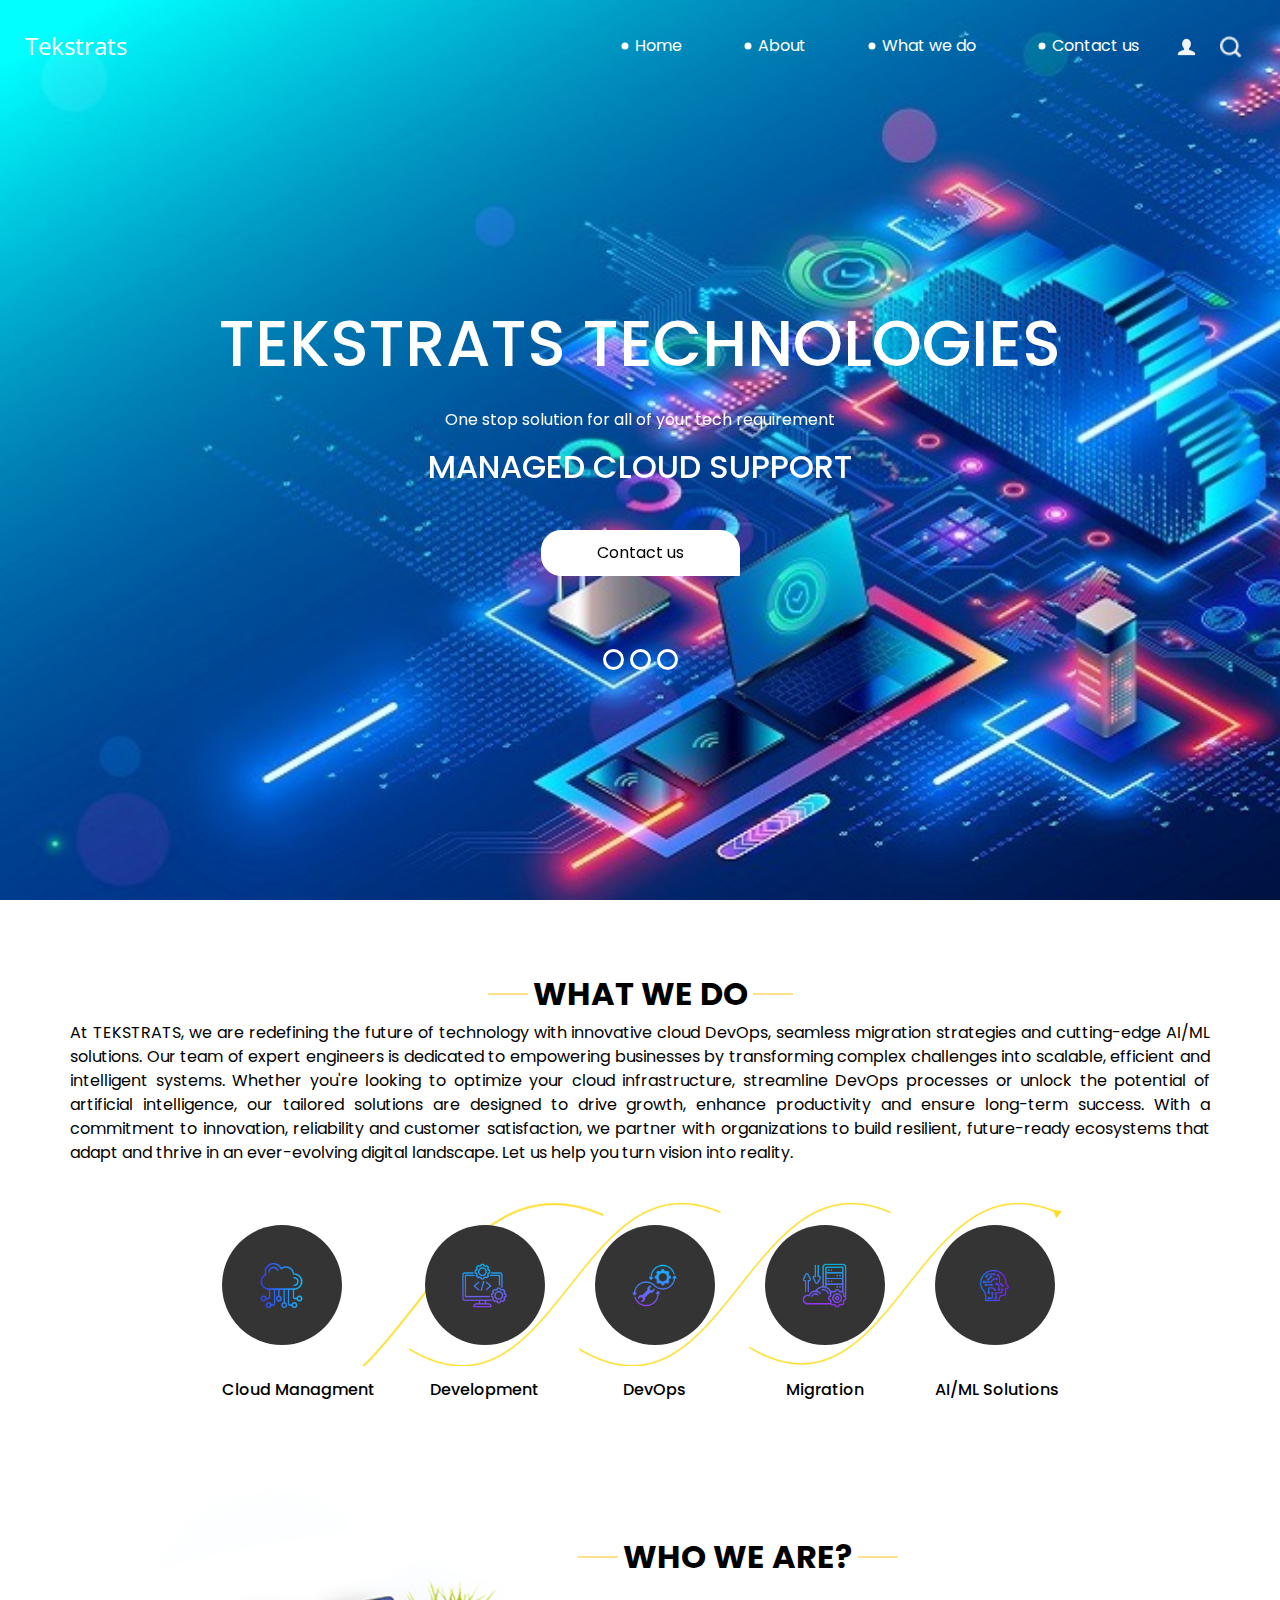
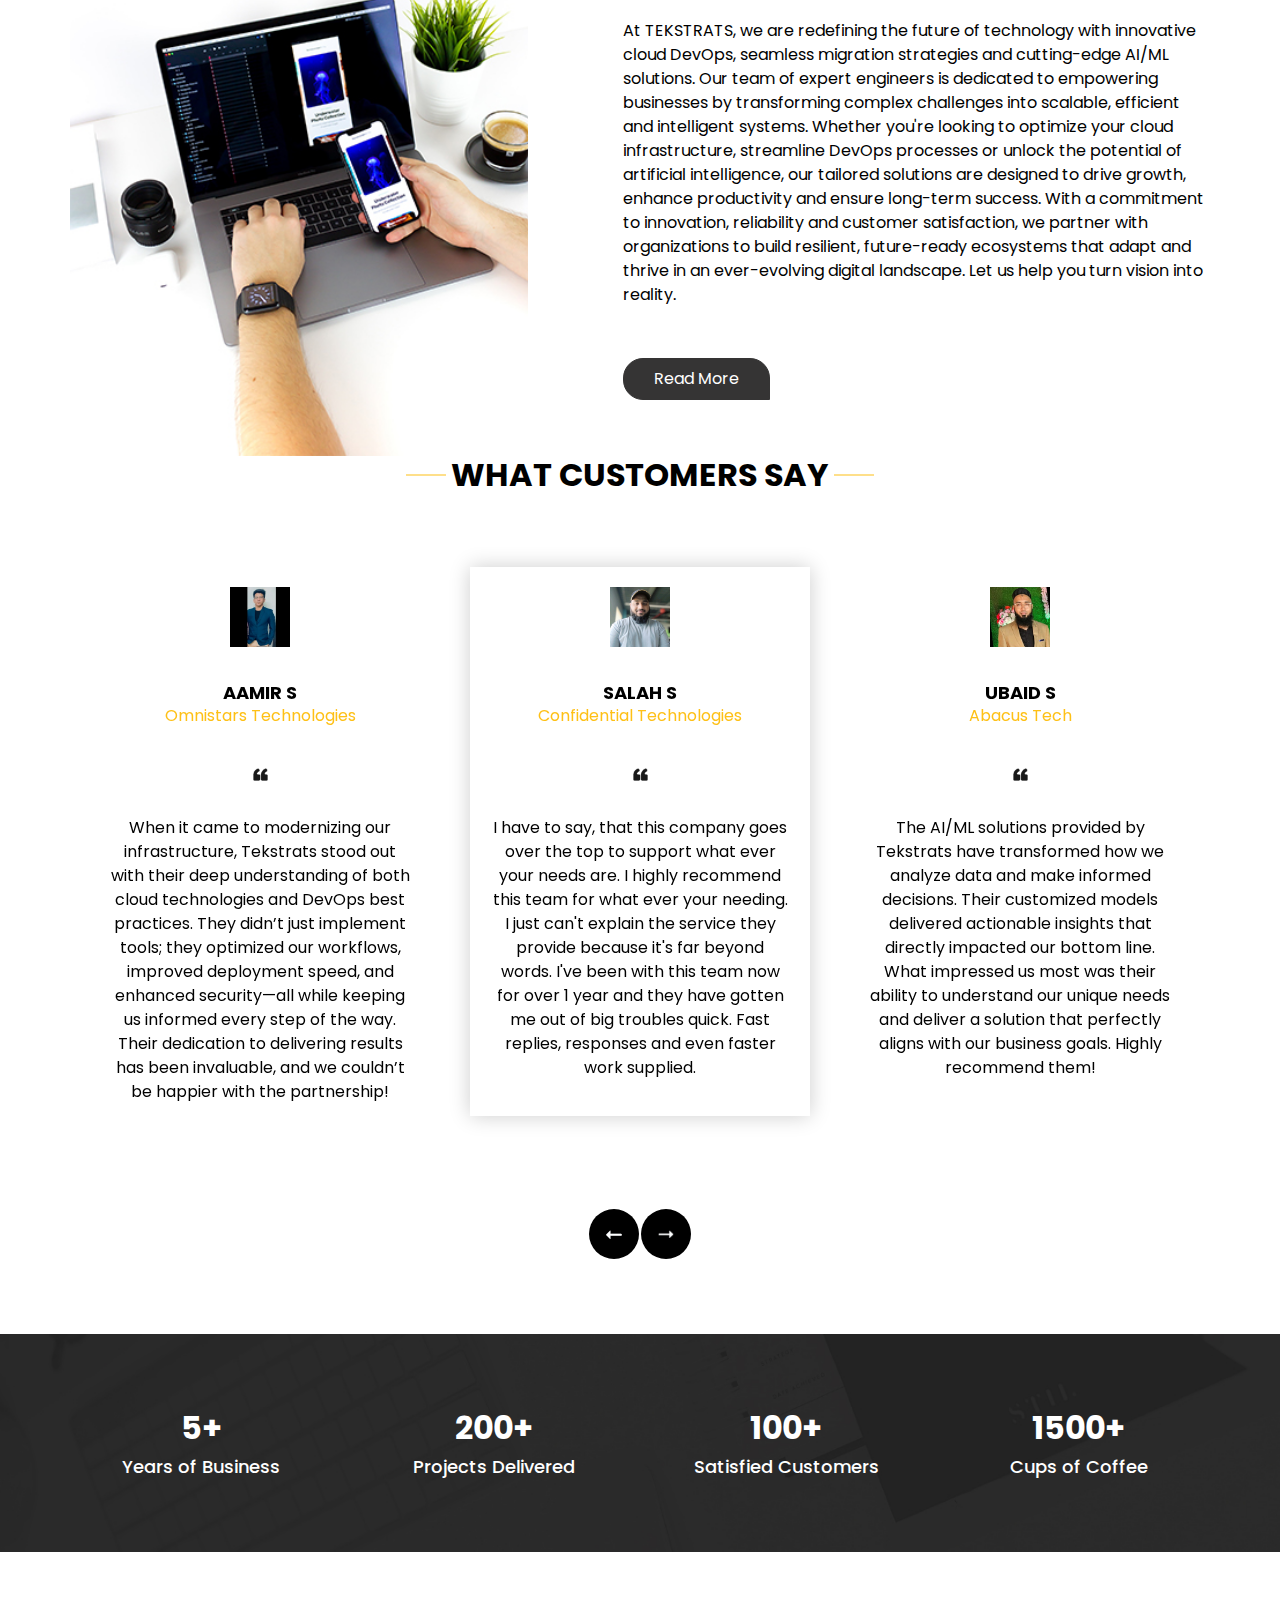
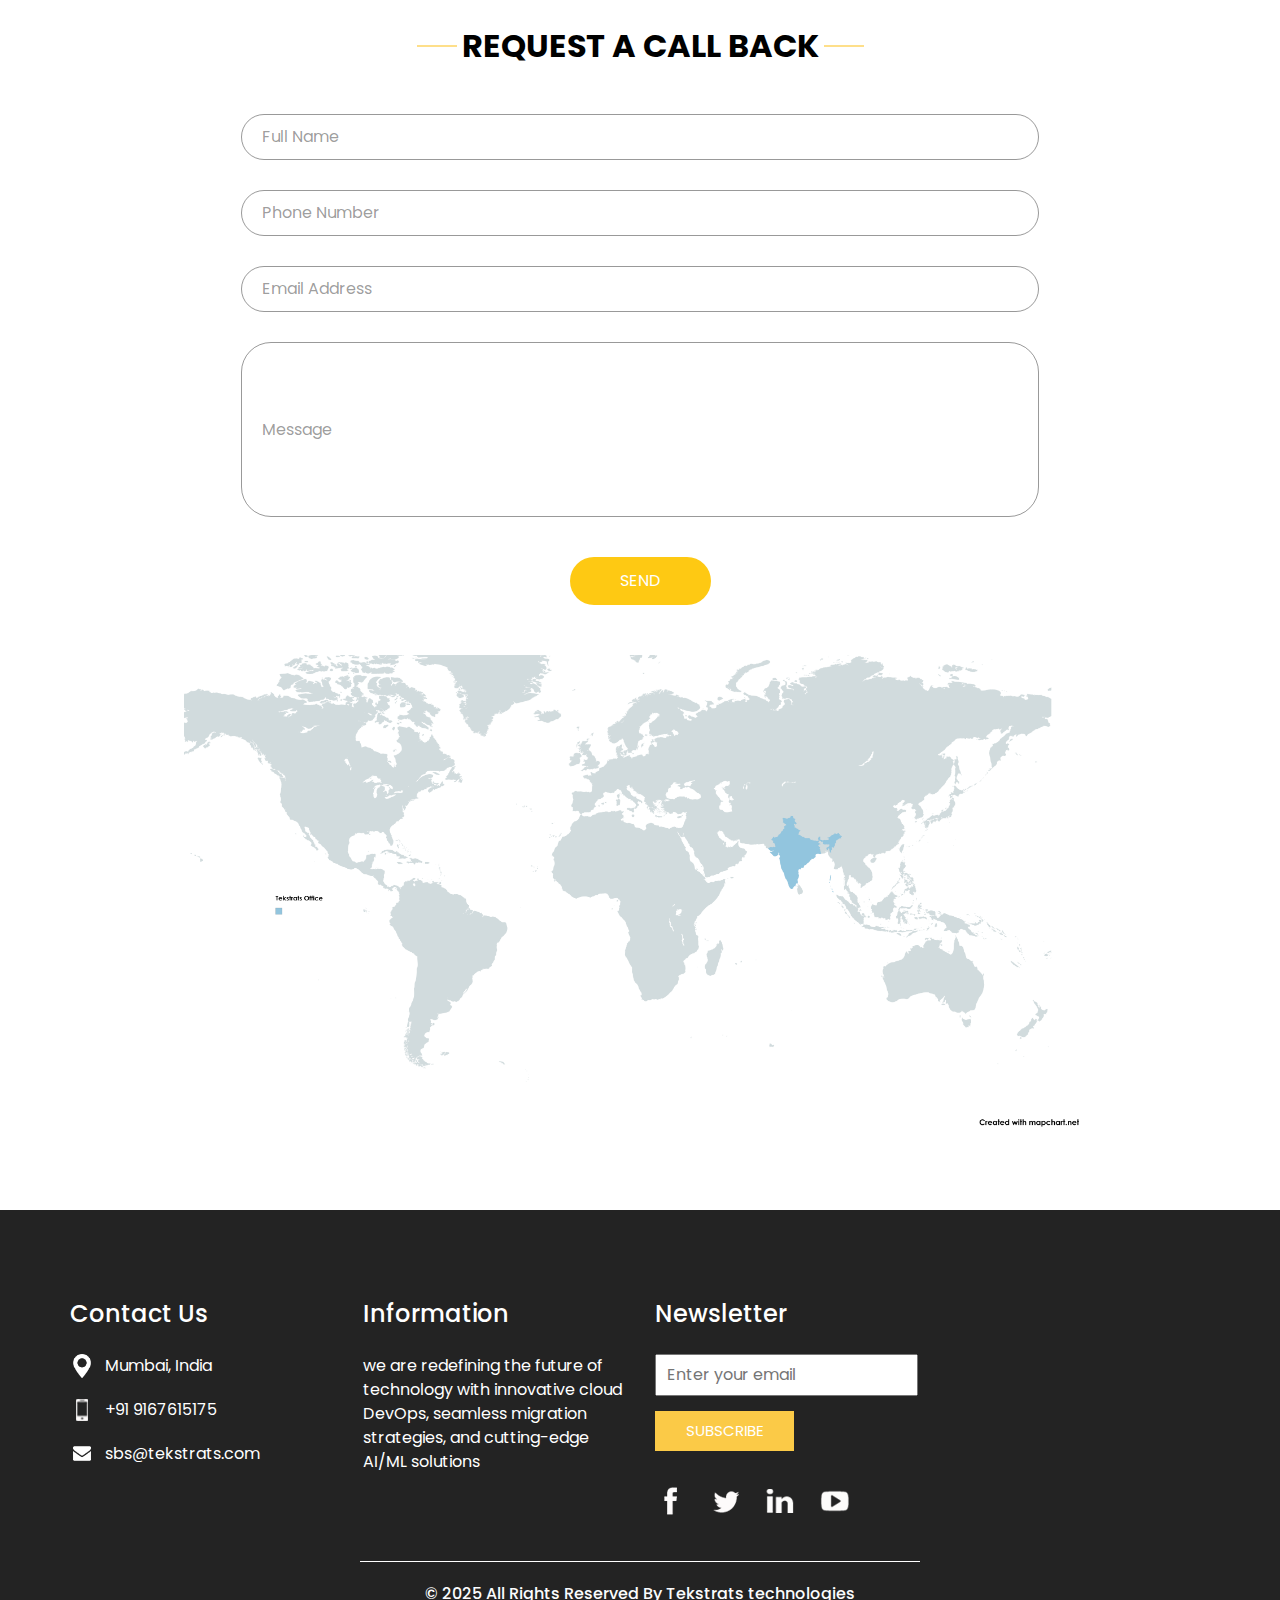
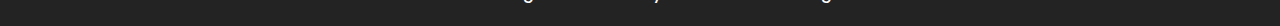
==== index.html @ d70c7985 "updating website13" ====
<!DOCTYPE html>
<html>

<head>
  <!-- Basic -->
  <meta charset="utf-8" />
  <meta http-equiv="X-UA-Compatible" content="IE=edge" />
  <!-- Mobile Metas -->
  <meta name="viewport" content="width=device-width, initial-scale=1, shrink-to-fit=no" />
  <!-- Site Metas -->
  <meta name="keywords" content="" />
  <meta name="description" content="" />
  <meta name="author" content="" />

  <title>TekStrats</title>

  <!-- slider stylesheet -->
  <!-- slider stylesheet -->
  <link rel="stylesheet" type="text/css" href="https://cdnjs.cloudflare.com/ajax/libs/OwlCarousel2/2.3.4/assets/owl.carousel.min.css" />

  <!-- bootstrap core css -->
  <link rel="stylesheet" type="text/css" href="css/bootstrap.css" />

  <!-- fonts style -->
  <link href="https://fonts.googleapis.com/css?family=Open+Sans:400,700|Poppins:400,700&display=swap" rel="stylesheet">
  <!-- Custom styles for this template -->
  <link href="css/style.css" rel="stylesheet" />
  <!-- responsive style -->
  <link href="css/responsive.css" rel="stylesheet" />
</head>

<body>
  <div class="hero_area">
    <!-- header section strats -->
    <header class="header_section">
      <div class="container-fluid">
        <nav class="navbar navbar-expand-lg custom_nav-container pt-3">
          <a class="navbar-brand" href="index.html">
            <span>
              Tekstrats
            </span>
          </a>
          <button class="navbar-toggler" type="button" data-toggle="collapse" data-target="#navbarSupportedContent" aria-controls="navbarSupportedContent" aria-expanded="false" aria-label="Toggle navigation">
            <span class="navbar-toggler-icon"></span>
          </button>

          <div class="collapse navbar-collapse" id="navbarSupportedContent">
            <div class="d-flex ml-auto flex-column flex-lg-row align-items-center">
              <ul class="navbar-nav  ">
                <li class="nav-item active">
                  <a class="nav-link" href="index.html">Home <span class="sr-only">(current)</span></a>
                </li>
                <li class="nav-item">
                  <a class="nav-link" href="about.html"> About </a>
                </li>
                <li class="nav-item">
                  <a class="nav-link" href="do.html"> What we do </a>
                </li>
                <!-- <li class="nav-item">
                  <a class="nav-link" href="portfolio.html"> Portfolio </a>
                </li> -->
                <li class="nav-item">
                  <a class="nav-link" href="contact.html">Contact us</a>
                </li>
              </ul>
              <div class="user_option">
                <a href="">
                  <img src="images/user.png" alt="">
                </a>
                <form class="form-inline my-2 my-lg-0 ml-0 ml-lg-4 mb-3 mb-lg-0">
                  <button class="btn  my-2 my-sm-0 nav_search-btn" type="submit"></button>
                </form>
              </div>
            </div>
          </div>
        </nav>
      </div>
    </header>
    <!-- end header section -->
    <!-- slider section -->
    <section class=" slider_section position-relative">
      <div class="container">
        <div id="carouselExampleIndicators" class="carousel slide" data-ride="carousel">
          <ol class="carousel-indicators">
            <li data-target="#carouselExampleIndicators" data-slide-to="0" class="active"></li>
            <li data-target="#carouselExampleIndicators" data-slide-to="1"></li>
            <li data-target="#carouselExampleIndicators" data-slide-to="2"></li>
          </ol>
          <div class="carousel-inner">
            <div class="carousel-item active">
              <div class="row">
                <div class="col">
                  <div class="detail-box">
                    <div>
                      <h1>
                        Tekstrats Technologies
                      </h1>
                      <p>
                        One stop solution for all of your tech requirement
                      </p>
                      <h2>
                        Managed Cloud Support
                      </h2>
                      <div class="">
                        <a href="">
                          Contact us
                        </a>
                      </div>
                    </div>
                  </div>
                </div>
              </div>
            </div>
            <div class="carousel-item">
              <div class="row">
                <div class="col">
                  <div class="detail-box">
                    <div>
                      <h1>
                        Tekstrats Technologies
                      </h1>
                      <p>
                        One stop solution for all of your tech requirement
                      </p>
                      <h2>
                        DevOps & Infra Solutions
                      </h2>
                      <div class="">
                        <a href="">
                          Contact us
                        </a>
                      </div>
                    </div>
                  </div>
                </div>
              </div>
            </div>
            <div class="carousel-item">
              <div class="row">
                <div class="col">
                  <div class="detail-box">
                    <div>
                      <h1>
                        Tekstrats Technologies
                      </h1>
                      <p>
                        One stop solution for all of your tech requirement
                      </p>
                      <h2>
                        Website & Server Support
                      </h2>
                      <div class="">
                        <a href="">
                          Contact us
                        </a>
                      </div>
                    </div>
                  </div>
                </div>
              </div>
            </div>
          </div>
        </div>

      </div>
    </section>
    <!-- end slider section -->
  </div>

  <!-- do section -->

  <section class="do_section layout_padding">
    <div class="container">
      <div class="heading_container">
        <h2>
          What we do
        </h2>
        <p class="formatted-paragraph">At TEKSTRATS, we are redefining the future of technology with innovative cloud DevOps, seamless migration strategies and cutting-edge AI/ML solutions. Our team of expert engineers is dedicated to empowering businesses by transforming complex challenges into scalable, efficient and intelligent systems. Whether you're looking to optimize your cloud infrastructure, streamline DevOps processes or unlock the potential of artificial intelligence, our tailored solutions are designed to drive growth, enhance productivity and ensure long-term success. With a commitment to innovation, reliability and customer satisfaction, we partner with organizations to build resilient, future-ready ecosystems that adapt and thrive in an ever-evolving digital landscape. Let us help you turn vision into reality.</p>
        <style>
          .formatted-paragraph {
            text-align: justify; /* Justify text (align left and right edges) */
            line-height: 1.5;    /* Adjust line height for readability */
            margin-bottom: 15px; /* Add spacing between paragraphs */
          }
        </style>
      </div>
      <div class="do_container">
        <div class="box arrow-start arrow_bg">
          <div class="img-box">
            <img src="images/d-1.png" alt="">
          </div>
          <div class="detail-box">
            <h6>
              Cloud Managment
            </h6>
          </div>
        </div>
        <div class="box arrow-middle arrow_bg">
          <div class="img-box">
            <img src="images/d-2.png" alt="">
          </div>
          <div class="detail-box">
            <h6>
              Development
            </h6>
          </div>
        </div>
        <div class="box arrow-middle arrow_bg">
          <div class="img-box">
            <img src="images/d-3.png" alt="">
          </div>
          <div class="detail-box">
            <h6>
              DevOps
            </h6>
          </div>
        </div>
        <div class="box arrow-end arrow_bg">
          <div class="img-box">
            <img src="images/d-4.png" alt="">
          </div>
          <div class="detail-box">
            <h6>
              Migration
            </h6>
          </div>
        </div>
        <div class="box ">
          <div class="img-box">
            <img src="images/d-5.png" alt="">
          </div>
          <div class="detail-box">
            <h6>
              AI/ML Solutions
            </h6>
          </div>
        </div>
      </div>
    </div>
  </section>

  <!-- end do section -->

  <!-- who section -->

  <section class="who_section ">
    <div class="container">
      <div class="row">
        <div class="col-md-5">
          <div class="img-box">
            <img src="images/who-img.jpg" alt="">
          </div>
        </div>
        <div class="col-md-7">
          <div class="detail-box">
            <div class="heading_container">
              <h2>
                WHO WE ARE?
              </h2>
            </div>
            <p>
              At TEKSTRATS, we are redefining the future of technology with innovative cloud DevOps, seamless migration strategies and cutting-edge AI/ML solutions. Our team of expert engineers is dedicated to empowering businesses by transforming complex challenges into scalable, efficient and intelligent systems. Whether you're looking to optimize your cloud infrastructure, streamline DevOps processes or unlock the potential of artificial intelligence, our tailored solutions are designed to drive growth, enhance productivity and ensure long-term success. With a commitment to innovation, reliability and customer satisfaction, we partner with organizations to build resilient, future-ready ecosystems that adapt and thrive in an ever-evolving digital landscape. Let us help you turn vision into reality.
            </p>
            <div>
              <a href="">
                Read More
              </a>
            </div>
          </div>
        </div>
      </div>
    </div>
  </section>

  <!-- end who section -->


  <!-- work section -->
  <!-- <section class="work_section layout_padding">
    <div class="container">
      <div class="heading_container">
        <h2>
          CREATIVE WORKS
        </h2>
        <p>
          consectetur adipiscing elit, sed do eiusmod tempor incididunt ut labore et dolore magna aliqua. Ut enim ad
          minim veniam, quis nostrud exercitation
        </p>
      </div>
      <div class="work_container layout_padding2">
        <div class="box b-1">
          <img src="images/w-1.png" alt="">
        </div>
        <div class="box b-2">
          <img src="images/w-2.png" alt="">

        </div>
        <div class="box b-3">
          <img src="images/w-3.png" alt="">

        </div>
        <div class="box b-4">
          <img src="images/w-4.png" alt="">

        </div>
      </div>
    </div>
  </section> -->

  <!-- end work section -->

  <!-- client section -->
  <section class="client_section">
    <div class="container">
      <div class="heading_container">
        <h2>
          WHAT CUSTOMERS SAY
        </h2>
      </div>
      <div class="carousel-wrap ">
        <div class="owl-carousel">
          <div class="item">
            <div class="box">
              <div class="img-box">
                <img src="images/c-1.png" alt="">
              </div>
              <div class="detail-box">
                <h5>
                  Salah S <br>
                  <span>
                    Confidential Technologies
                  </span>
                </h5>
                <img src="images/quote.png" alt="">
                <p>
                  I have to say, that this company goes over the top to support what ever your needs are. I highly recommend this team for what ever your needing. I just can't explain the service they provide because it's far beyond words. I've been with this team now for over 1 year and they have gotten me out of big troubles quick. Fast replies, responses and even faster work supplied.
                </p>
              </div>
            </div>
          </div>
          <div class="item">
            <div class="box">
              <div class="img-box">
                <img src="images/c-2.png" alt="">
              </div>
              <div class="detail-box">
                <h5>
                  Ubaid S <br>
                  <span>
                    Abacus Tech
                  </span>
                </h5>
                <img src="images/quote.png" alt="">
                <p>
                  The AI/ML solutions provided by Tekstrats have transformed how we analyze data and make informed decisions. Their customized models delivered actionable insights that directly impacted our bottom line. What impressed us most was their ability to understand our unique needs and deliver a solution that perfectly aligns with our business goals. Highly recommend them!
                </p>
              </div>
            </div>
          </div>
          <div class="item">
            <div class="box">
              <div class="img-box">
                <img src="images/c-3.png" alt="">
              </div>
              <div class="detail-box">
                <h5>
                  Mehboob P <br>
                  <span>
                    TechNova Solutions
                  </span>
                </h5>
                <img src="images/quote.png" alt="">
                <p>
                  Working with Tekstrats was a game-changer for our business. Their cloud migration strategy not only reduced our operational costs but also significantly improved our system's performance and scalability. The team’s expertise in DevOps ensured a smooth transition, and their proactive approach kept us ahead of potential challenges. We’re thrilled with the results and excited to continue this partnership!"
                </p>
              </div>
            </div>
          </div>
          <div class="item">
            <div class="box">
              <div class="img-box">
                <img src="images/c-4.png" alt="">
              </div>
              <div class="detail-box">
                <h5>
                  Aamir S <br>
                  <span>
                    Omnistars Technologies
                  </span>
                </h5>
                <img src="images/quote.png" alt="">
                <p>
                  When it came to modernizing our infrastructure, Tekstrats stood out with their deep understanding of both cloud technologies and DevOps best practices. They didn’t just implement tools; they optimized our workflows, improved deployment speed, and enhanced security—all while keeping us informed every step of the way. Their dedication to delivering results has been invaluable, and we couldn’t be happier with the partnership!
                </p>
              </div>
            </div>
          </div>
        </div>
      </div>
    </div>
  </section>

  <!-- end client section -->

  <!-- target section -->
  <section class="target_section layout_padding2">
    <div class="container">
      <div class="row">
        <div class="col-md-3 col-sm-6">
          <div class="detail-box">
            <h2>
              5+
            </h2>
            <h5>
              Years of Business
            </h5>
          </div>
        </div>
        <div class="col-md-3 col-sm-6">
          <div class="detail-box">
            <h2>
              200+
            </h2>
            <h5>
              Projects Delivered
            </h5>
          </div>
        </div>
        <div class="col-md-3 col-sm-6">
          <div class="detail-box">
            <h2>
              100+
            </h2>
            <h5>
              Satisfied Customers
            </h5>
          </div>
        </div>
        <div class="col-md-3 col-sm-6">
          <div class="detail-box">
            <h2>
              1500+
            </h2>
            <h5>
              Cups of Coffee
            </h5>
          </div>
        </div>
      </div>
    </div>
  </section>

  <!-- end target section -->


  <!-- contact section -->

  <section class="contact_section layout_padding">
    <div class="container">

      <div class="heading_container">
        <h2>
          Request A Call Back
        </h2>
      </div>
      <div class="">
        <div class="">
          <div class="row">
            <div class="col-md-9 mx-auto">
              <div class="contact-form">
                <form action="">
                  <div>
                    <input type="text" placeholder="Full Name ">
                  </div>
                  <div>
                    <input type="text" placeholder="Phone Number">
                  </div>
                  <div>
                    <input type="email" placeholder="Email Address">
                  </div>
                  <div>
                    <input type="text" placeholder="Message" class="input_message">
                  </div>
                  <div class="d-flex justify-content-center">
                    <button type="submit" class="btn_on-hover">
                      Send
                    </button>
                  </div>
                </form>
              </div>
            </div>
          </div>
        </div>
      </div>
      <div class="map_img-box">
        <img src="images/Tekstrats_Office.png" alt="">
      </div>
    </div>
  </section>


  <!-- end contact section -->


  <!-- info section -->
  <section class="info_section ">
    <div class="container">
      <div class="row">
        <div class="col-md-3">
          <div class="info_contact">
            <h5>
              Contact Us
            </h5>
            <div>
              <div class="img-box">
                <img src="images/location-white.png" width="18px" alt="">
              </div>
              <p>
                Mumbai, India
              </p>
            </div>
            <div>
              <div class="img-box">
                <img src="images/telephone-white.png" width="12px" alt="">
              </div>
              <p>
                +91 9167615175
              </p>
            </div>
            <div>
              <div class="img-box">
                <img src="images/envelope-white.png" width="18px" alt="">
              </div>
              <p>
                sbs@tekstrats.com
              </p>
            </div>
          </div>
        </div>

        <div class="col-md-3">
          <div class="info_info">
            <h5>
              Information
            </h5>
            <p>
              we are redefining the future of technology with innovative cloud DevOps, seamless migration strategies, and cutting-edge AI/ML solutions
            </p>
          </div>
        </div>

        <div class="col-md-3">
          <div class="info_form ">
            <h5>
              Newsletter
            </h5>
            <form action="">
              <input type="email" placeholder="Enter your email">
              <button>
                Subscribe
              </button>
            </form>
            <div class="social_box">
              <a href="">
                <img src="images/fb.png" alt="">
              </a>
              <a href="">
                <img src="images/twitter.png" alt="">
              </a>
              <a href="https://www.linkedin.com/company/tekstrats-technologies">
                <img src="images/linkedin.png" alt="">
              </a>
              <a href="">
                <img src="images/youtube.png" alt="">
              </a>
            </div>
          </div>
        </div>
      </div>
    </div>
  </section>

  <!-- end info_section -->


  <!-- footer section -->
  <section class="container-fluid footer_section">
    <p>
      &copy; 2025 All Rights Reserved By
      <a href="https://html.design/">Tekstrats technologies</a>
    </p>
  </section>
  <!-- footer section -->

  <script type="text/javascript" src="js/jquery-3.4.1.min.js"></script>
  <script type="text/javascript" src="js/bootstrap.js"></script>
  <script type="text/javascript" src="https://cdnjs.cloudflare.com/ajax/libs/OwlCarousel2/2.3.4/owl.carousel.min.js">
  </script>
  <!-- owl carousel script 
    -->
  <script type="text/javascript">
    $(".owl-carousel").owlCarousel({
      loop: true,
      margin: 0,
      navText: [],
      center: true,
      autoplay: true,
      autoplayHoverPause: true,
      responsive: {
        0: {
          items: 1
        },
        1000: {
          items: 3
        }
      }
    });
  </script>
  <!-- end owl carousel script -->

</body>

</html>
---- css/style.css ----
body {
  font-family: "Poppins", sans-serif;
  color: #000000;
  background-color: #ffffff;
}

.layout_padding {
  padding: 75px 0;
}

.layout_padding2 {
  padding: 45px 0;
}

.layout_padding2-top {
  padding-top: 45px;
}

.layout_padding2-bottom {
  padding-bottom: 45px;
}

.layout_padding-top {
  padding-top: 75px;
}

.layout_padding-bottom {
  padding-bottom: 75px;
}

.heading_container {
  display: -webkit-box;
  display: -ms-flexbox;
  display: flex;
  -webkit-box-orient: vertical;
  -webkit-box-direction: normal;
      -ms-flex-direction: column;
          flex-direction: column;
  -webkit-box-align: start;
      -ms-flex-align: start;
          align-items: flex-start;
}

.heading_container h2 {
  font-weight: bold;
  text-transform: uppercase;
  position: relative;
}

.heading_container h2::before, .heading_container h2::after {
  content: "";
  position: absolute;
  top: 50%;
  width: 40px;
  height: 1px;
  background-color: #fec016;
}

.heading_container h2::before {
  left: -5px;
  -webkit-transform: translate(-100%, -50%);
          transform: translate(-100%, -50%);
}

.heading_container h2::after {
  right: -5px;
  -webkit-transform: translate(100%, -50%);
          transform: translate(100%, -50%);
}

/*header section*/
.hero_area {
  height: 100vh;
  background-color: #b5caee;
  background-image: url(../images/hero-bg.jpg);
  background-size: cover;
}

.sub_page .hero_area {
  height: auto;
}

.sub_page .who_section.layout_padding {
  padding-top: 0;
}

.hero_area.sub_pages {
  height: auto;
}

.header_section .container-fluid {
  padding-right: 25px;
  padding-left: 25px;
}

.header_section .nav_container {
  margin: 0 auto;
}

.custom_nav-container.navbar-expand-lg .navbar-nav .nav-link {
  margin: 10px 30px;
  color: #ffffff;
  text-align: center;
  position: relative;
}

.custom_nav-container.navbar-expand-lg .navbar-nav .nav-link::before {
  content: "";
  position: absolute;
  top: 50%;
  left: -2px;
  -webkit-transform: translate(-50%, -50%);
          transform: translate(-50%, -50%);
  width: 7px;
  height: 7px;
  border-radius: 100%;
  background-color: #ffffff;
}

a,
a:hover,
a:focus {
  text-decoration: none;
}

a:hover,
a:focus {
  color: initial;
}

.btn,
.btn:focus {
  outline: none !important;
  -webkit-box-shadow: none;
          box-shadow: none;
}

.user_option {
  display: -webkit-box;
  display: -ms-flexbox;
  display: flex;
  -webkit-box-align: center;
      -ms-flex-align: center;
          align-items: center;
}

.custom_nav-container .nav_search-btn {
  background-image: url(../images/search-icon.png);
  background-size: 22px;
  background-repeat: no-repeat;
  background-position-y: 7px;
  width: 35px;
  height: 35px;
  padding: 0;
  border: none;
}

.navbar-brand {
  display: -webkit-box;
  display: -ms-flexbox;
  display: flex;
  -webkit-box-align: center;
      -ms-flex-align: center;
          align-items: center;
  font-family: 'Open Sans', sans-serif;
}

.navbar-brand span {
  font-size: 24px;
  color: #ffffff;
}

.custom_nav-container {
  z-index: 99999;
  padding: 15px 0;
}

.custom_nav-container .navbar-toggler {
  outline: none;
}

.custom_nav-container .navbar-toggler .navbar-toggler-icon {
  background-image: url(../images/menu.png);
  background-size: 55px;
}

/*end header section*/
.slider_section {
  height: 90%;
  display: -webkit-box;
  display: -ms-flexbox;
  display: flex;
  -webkit-box-align: center;
      -ms-flex-align: center;
          align-items: center;
  color: #ffffff;
}

.slider_section .detail-box {
  text-align: center;
  margin-bottom: 110px;
}

.slider_section .detail-box h1 {
  font-size: 4rem;
  text-transform: uppercase;
}

.slider_section .detail-box h2 {
  text-transform: uppercase;
}

.slider_section .detail-box p {
  margin-top: 25px;
}

.slider_section .detail-box a {
  display: inline-block;
  padding: 10px 55px;
  background-color: #ffffff;
  border: 1px solid #ffffff;
  color: #000000;
  border-radius: 20px 20px 0 20px;
  margin-top: 35px;
}

.slider_section .detail-box a:hover {
  background-color: transparent;
  color: #ffffff;
}

.slider_section #carouselExampleIndicators {
  bottom: 0;
}

.slider_section #carouselExampleIndicators li {
  width: 15px;
  height: 15px;
  background-color: transparent;
  border: 3px solid #ffffff;
  border-radius: 100%;
  opacity: 1;
}

.do_section .heading_container {
  -webkit-box-align: center;
      -ms-flex-align: center;
          align-items: center;
  text-align: center;
}

.do_section .do_container {
  display: -webkit-box;
  display: -ms-flexbox;
  display: flex;
  -ms-flex-wrap: wrap;
      flex-wrap: wrap;
  -webkit-box-pack: center;
      -ms-flex-pack: center;
          justify-content: center;
  padding-top: 10px;
}

.do_section .do_container .box {
  text-align: center;
  position: relative;
  z-index: 5;
  margin: 35px 25px 0 25px;
}

.do_section .do_container .box .img-box {
  width: 120px;
  height: 120px;
  display: -webkit-box;
  display: -ms-flexbox;
  display: flex;
  -webkit-box-pack: center;
      -ms-flex-pack: center;
          justify-content: center;
  -webkit-box-align: center;
      -ms-flex-align: center;
          align-items: center;
  background-color: #353434;
  border-radius: 100%;
}

.do_section .do_container .box .img-box img {
  width: 45px;
}

.do_section .do_container .box .detail-box {
  margin-top: 35px;
}

.do_section .do_container .box:hover .img-box {
  background-color: #fec016;
}

.do_section .do_container .arrow_bg::before {
  content: "";
  position: absolute;
  top: -23px;
  left: -17px;
  width: 262%;
  height: 90%;
  z-index: 3;
  background-size: cover;
}

.do_section .do_container .arrow-start::before {
  background-image: url(../images/arrow-start.png);
}

.do_section .do_container .arrow-middle::before {
  background-image: url(../images/arrow-middle.png);
}

.do_section .do_container .arrow-end::before {
  background-image: url(../images/arrow-end.png);
}

.who_section .row {
  -webkit-box-align: center;
      -ms-flex-align: center;
          align-items: center;
}

.who_section .img-box img {
  width: 100%;
}

.who_section .detail-box {
  margin-left: 65px;
}

.who_section .detail-box p {
  margin-top: 35px;
}

.who_section .detail-box a {
  display: inline-block;
  padding: 8px 30px;
  background-color: #353434;
  border: 1px solid #353434;
  color: #ffffff;
  border-radius: 20px 20px 0 20px;
  margin-top: 35px;
}

.who_section .detail-box a:hover {
  background-color: transparent;
  color: #353434;
}

.work_section .work_container {
  display: -webkit-box;
  display: -ms-flexbox;
  display: flex;
  -ms-flex-wrap: wrap;
      flex-wrap: wrap;
  margin: 0 -1%;
}

.work_section .work_container .box {
  min-width: 300px;
  display: -webkit-box;
  display: -ms-flexbox;
  display: flex;
  -webkit-box-align: stretch;
      -ms-flex-align: stretch;
          align-items: stretch;
}

.work_section .work_container .box img {
  width: 100%;
}

.work_section .work_container .box.b-2, .work_section .work_container .box.b-3 {
  width: 43.5%;
}

.work_section .work_container .box.b-1, .work_section .work_container .box.b-4 {
  width: 56.5%;
}

.client_section {
  padding-bottom: 150px;
}

.client_section .heading_container {
  -webkit-box-align: center;
      -ms-flex-align: center;
          align-items: center;
  margin-bottom: 45px;
}

.client_section .box {
  padding: 20px;
  display: -webkit-box;
  display: -ms-flexbox;
  display: flex;
  -webkit-box-orient: vertical;
  -webkit-box-direction: normal;
      -ms-flex-direction: column;
          flex-direction: column;
  -webkit-box-align: center;
      -ms-flex-align: center;
          align-items: center;
  text-align: center;
  margin: 20px;
}

.client_section .box .img-box {
  width: 60px;
}

.client_section .box .img-box img {
  width: 100%;
}

.client_section .box .detail-box {
  margin-top: 35px;
  display: -webkit-box;
  display: -ms-flexbox;
  display: flex;
  -webkit-box-orient: vertical;
  -webkit-box-direction: normal;
      -ms-flex-direction: column;
          flex-direction: column;
  -webkit-box-align: center;
      -ms-flex-align: center;
          align-items: center;
}

.client_section .box .detail-box h5 {
  text-transform: uppercase;
  font-weight: bold;
  font-size: 18px;
}

.client_section .box .detail-box h5 span {
  text-transform: none;
  font-size: 16px;
  font-weight: normal;
  color: #fec016;
}

.client_section .box .detail-box img {
  width: 15px;
  margin: 35px 0;
}

.client_section .carousel-wrap {
  margin: 0 auto;
  padding: 0;
  position: relative;
}

.client_section .owl-nav > div {
  margin-top: -26px;
  position: absolute;
  top: 50%;
  color: #cdcbcd;
}

.client_section .owl-carousel .owl-nav .owl-prev,
.client_section .owl-carousel .owl-nav .owl-next {
  width: 50px;
  height: 50px;
  background-color: #000000;
  background-size: 16px;
  background-position: center;
  border-radius: 100%;
  background-repeat: no-repeat;
  position: absolute;
  bottom: -75px;
  outline: none;
}

.client_section .owl-carousel .owl-nav .owl-prev:hover,
.client_section .owl-carousel .owl-nav .owl-next:hover {
  background-color: rgba(0, 0, 0, 0.8);
}

.client_section .owl-carousel .owl-nav .owl-prev {
  background-image: url(../images/prev.png);
  left: 50%;
  -webkit-transform: translateX(-102%);
          transform: translateX(-102%);
}

.client_section .owl-carousel .owl-nav .owl-next {
  right: 50%;
  background-image: url(../images/next.png);
  -webkit-transform: translateX(102%);
          transform: translateX(102%);
}

.client_section .owl-carousel .owl-dots.disabled,
.client_section .owl-carousel .owl-nav.disabled {
  display: block;
}

.client_section .owl-item.active.center .box {
  -webkit-box-shadow: 0 0 20px 0 rgba(0, 0, 0, 0.2);
          box-shadow: 0 0 20px 0 rgba(0, 0, 0, 0.2);
}

.target_section {
  background-image: url(../images/target-bg.jpg);
  background-size: cover;
  color: #ffffff;
  text-align: center;
}

.target_section .detail-box {
  margin: 30px 0;
}

.target_section h2 {
  font-weight: bold;
}

.target_section h5 {
  font-size: 18px;
  font-weight: 500;
}

/* contact section */
.contact_section .heading_container {
  -webkit-box-align: center;
      -ms-flex-align: center;
          align-items: center;
}

.contact_section .contact-form {
  padding: 25px;
  border-radius: 20px;
}

.contact_section .contact-form input {
  border: none;
  outline: none;
  background-color: transparent;
  width: 100%;
  margin: 15px 0;
  padding: 10px 20px;
  border: 1px solid rgba(0, 0, 0, 0.4);
  border-radius: 30px;
}

.contact_section .contact-form input.input_message {
  height: 175px;
}

.contact_section .contact-form input::-webkit-input-placeholder {
  color: rgba(0, 0, 0, 0.4);
}

.contact_section .contact-form input:-ms-input-placeholder {
  color: rgba(0, 0, 0, 0.4);
}

.contact_section .contact-form input::-ms-input-placeholder {
  color: rgba(0, 0, 0, 0.4);
}

.contact_section .contact-form input::placeholder {
  color: rgba(0, 0, 0, 0.4);
}

.contact_section .contact-form button {
  border: none;
  outline: none;
  padding: 12px 50px;
  text-transform: uppercase;
  margin-top: 25px;
  background-color: #fec913;
  color: #fff;
  border-radius: 30px;
}

.contact_section .map_img-box {
  width: 80%;
  margin: 25px auto 0 auto;
}

.contact_section .map_img-box img {
  width: 100%;
}

/* end contact section */
.info_section {
  background-color: #232323;
  color: #ffffff;
  padding: 90px 0 45px 0;
}

.info_section h5 {
  margin-bottom: 25px;
  font-size: 24px;
}

.info_section .info_insta .insta_container > div {
  display: -webkit-box;
  display: -ms-flexbox;
  display: flex;
}

.info_section .info_insta .insta_container img {
  width: 100%;
}

.info_section .info_insta .insta_container .insta-box {
  margin: 5px;
  display: -webkit-box;
  display: -ms-flexbox;
  display: flex;
  -webkit-box-align: stretch;
      -ms-flex-align: stretch;
          align-items: stretch;
  background-color: #ffffff;
  padding: 10px 20px;
}

.info_section .info_contact .img-box {
  width: 35px;
  display: -webkit-box;
  display: -ms-flexbox;
  display: flex;
  -webkit-box-pack: center;
      -ms-flex-pack: center;
          justify-content: center;
}

.info_section .info_contact p {
  margin: 0;
}

.info_section .info_contact > div {
  display: -webkit-box;
  display: -ms-flexbox;
  display: flex;
  -webkit-box-align: center;
      -ms-flex-align: center;
          align-items: center;
  margin: 20px 0;
}

.info_section .info_contact > div img {
  height: auto;
  margin-right: 12px;
}

.info_section .info_form form input {
  outline: none;
  width: 100%;
  padding: 7px 10px;
}

.info_section .info_form form button {
  display: inline-block;
  padding: 8px 30px;
  background-color: #fbca47;
  border: 1px solid #fbca47;
  color: #ffffff;
  margin-top: 15px;
  text-transform: uppercase;
  font-size: 15px;
}

.info_section .info_form form button:hover {
  background-color: transparent;
  color: #fbca47;
}

.info_section .info_form .social_box {
  margin-top: 35px;
  width: 100%;
  display: -webkit-box;
  display: -ms-flexbox;
  display: flex;
}

.info_section .info_form .social_box a {
  margin-right: 25px;
}

/* footer section*/
.footer_section {
  background-color: #232323;
  font-weight: 500;
  display: -webkit-box;
  display: -ms-flexbox;
  display: flex;
  -webkit-box-pack: center;
      -ms-flex-pack: center;
          justify-content: center;
}

.footer_section p {
  padding: 20px 65px;
  color: #fbfcfd;
  margin: 0 auto;
  text-align: center;
  border-top: 1px solid #ffffff;
}

.footer_section a {
  color: #fbfcfd;
}

/* end footer section*/
/*# sourceMappingURL=style.css.map */
---- css/responsive.css ----
@media (max-width: 1120px) {
    .hero_area {
        height: auto;
    }

    .slider_section {
        padding: 50px 0;
    }

}

@media (max-width: 992px) {
    .user_option {
        flex-direction: column;
    }

    .custom_nav-container .nav_search-btn {
        background-position: center;
        margin-top: 10px;
    }

    .user_option a {
        margin-bottom: 10px;
    }

    .custom_nav-container.navbar-expand-lg .navbar-nav .nav-link {
        padding: 0 5px;
    }
}

@media (max-width: 768px) {

    .info_section .col-md-3 {
        text-align: center;
    }

    .info_section .col-md-3:not(:nth-last-child(1)) {
        margin-bottom: 35px;
    }

    .who_section .detail-box {
        margin-left: 15px;
        margin-top: 35px;
    }

    .work_section .work_container .box.b-1,
    .work_section .work_container .box.b-2,
    .work_section .work_container .box.b-3,
    .work_section .work_container .box.b-4 {
        width: 100%;
    }

    .info_section .col-md-3>div {
        display: flex;
        flex-direction: column;
        align-items: center;
    }

    .info_section .info_form .social_box {
        justify-content: center;
    }

    .info_section .info_form .social_box a {
        margin: 0 10px;
    }

    .footer_section p {
        padding: 20px 30px;
    }
}

@media (max-width: 576px) {
    .slider_section .detail-box h1 {
        font-size: 3.5rem;
    }

    .do_section .do_container .arrow_bg::before {
        display: none;
    }
}

@media (max-width: 480px) {}

@media (max-width: 420px) {
    .slider_section .detail-box h2 {
        font-size: 1.5rem;
    }

    .slider_section .detail-box h1 {
        font-size: 3rem;
    }
}

@media (max-width: 360px) {}

@media (min-width: 1200px) {
    .container {
        max-width: 1170px;
    }
}
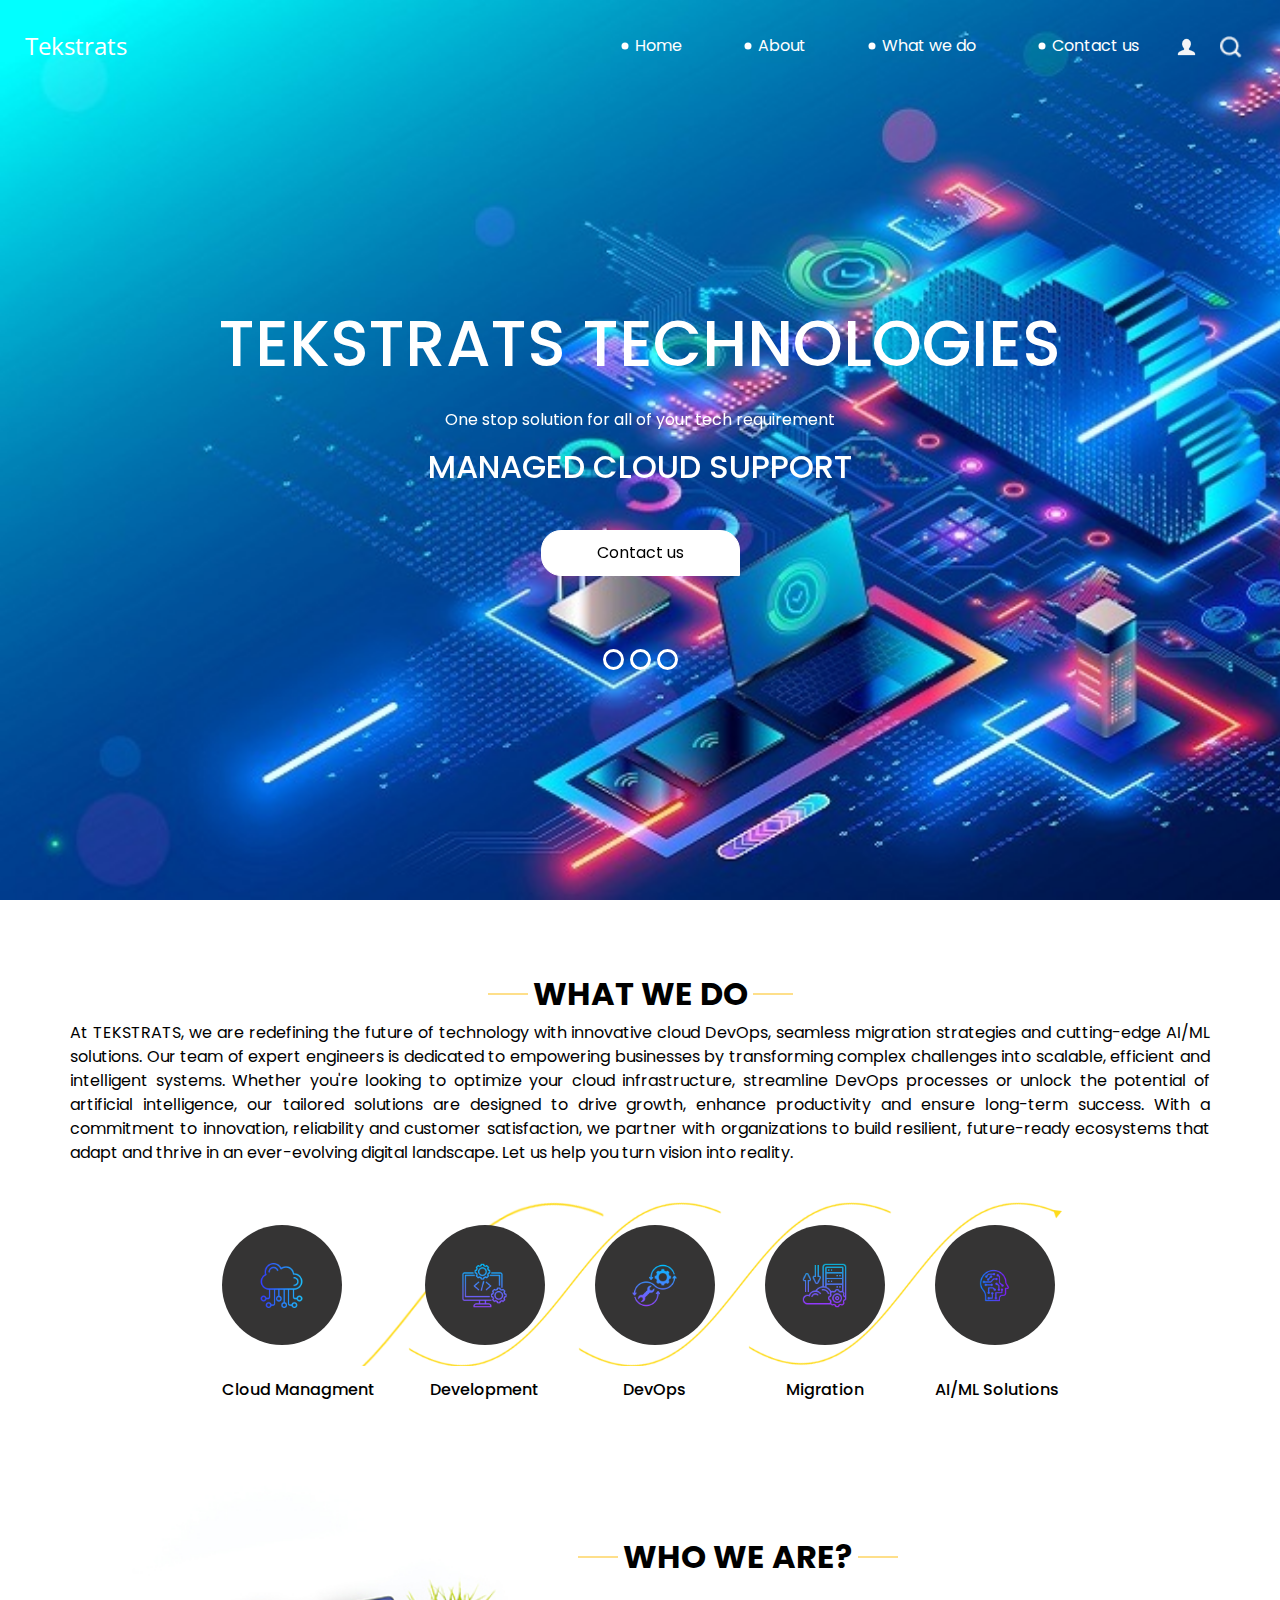
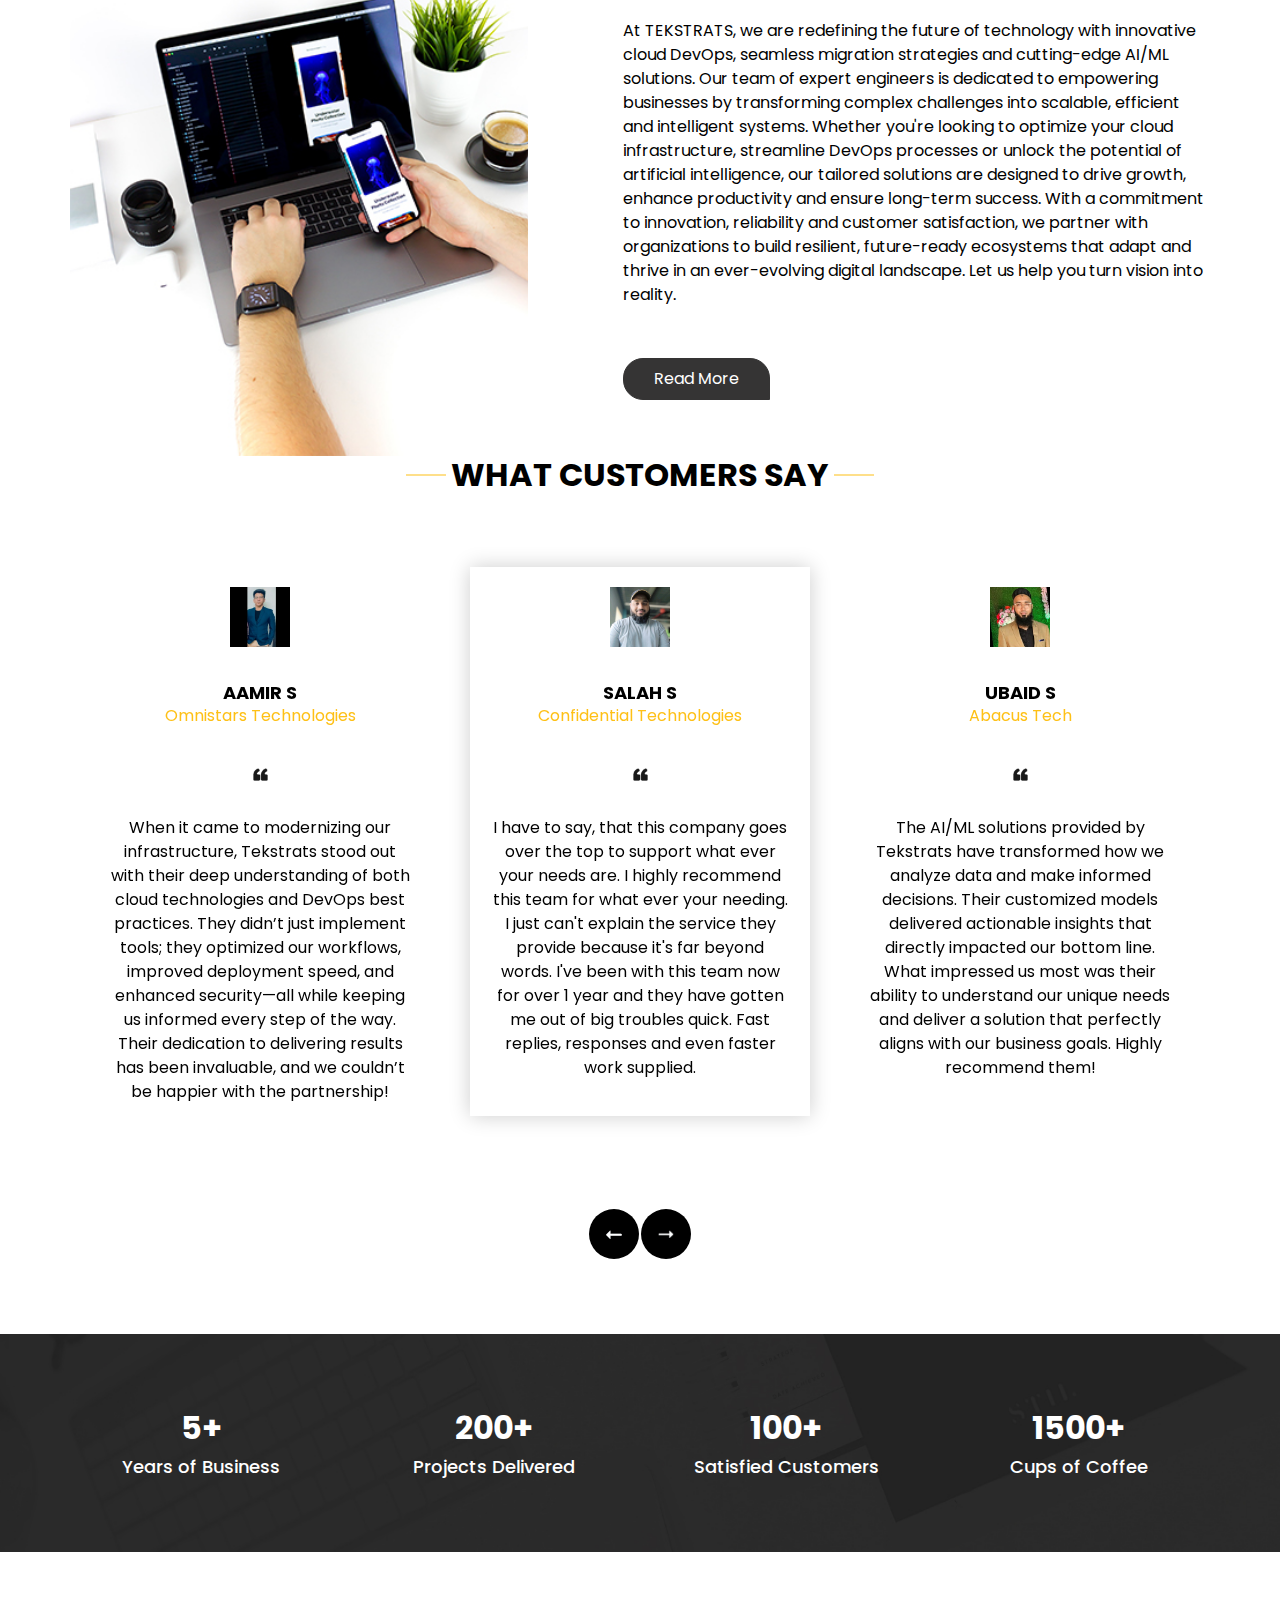
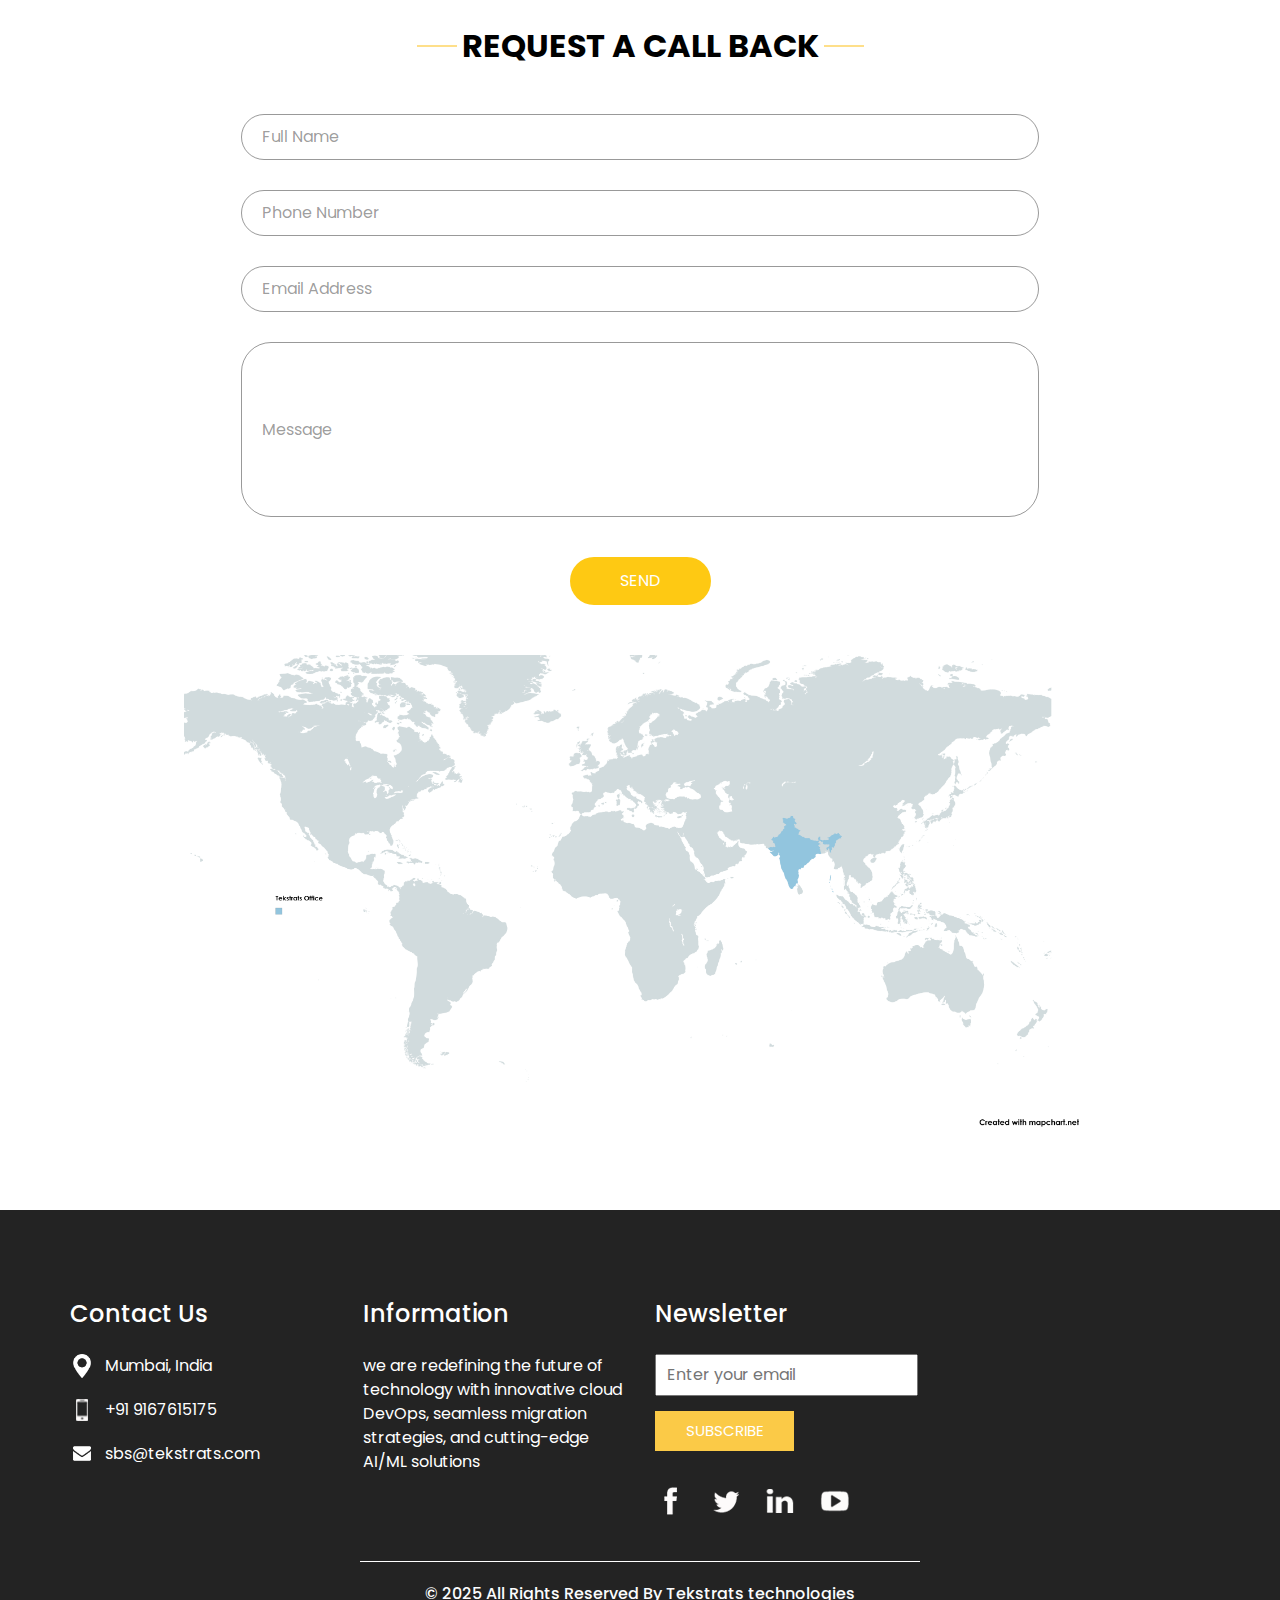
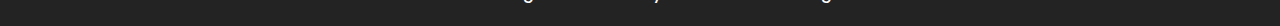
==== commit 8ef85d53: "updating website14" ====
--- a/index.html
+++ b/index.html
@@ -126,7 +126,7 @@
                         DevOps & Infra Solutions
                       </h2>
                       <div class="">
-                        <a href="">
+                        <a href="contact.html">
                           Contact us
                         </a>
                       </div>
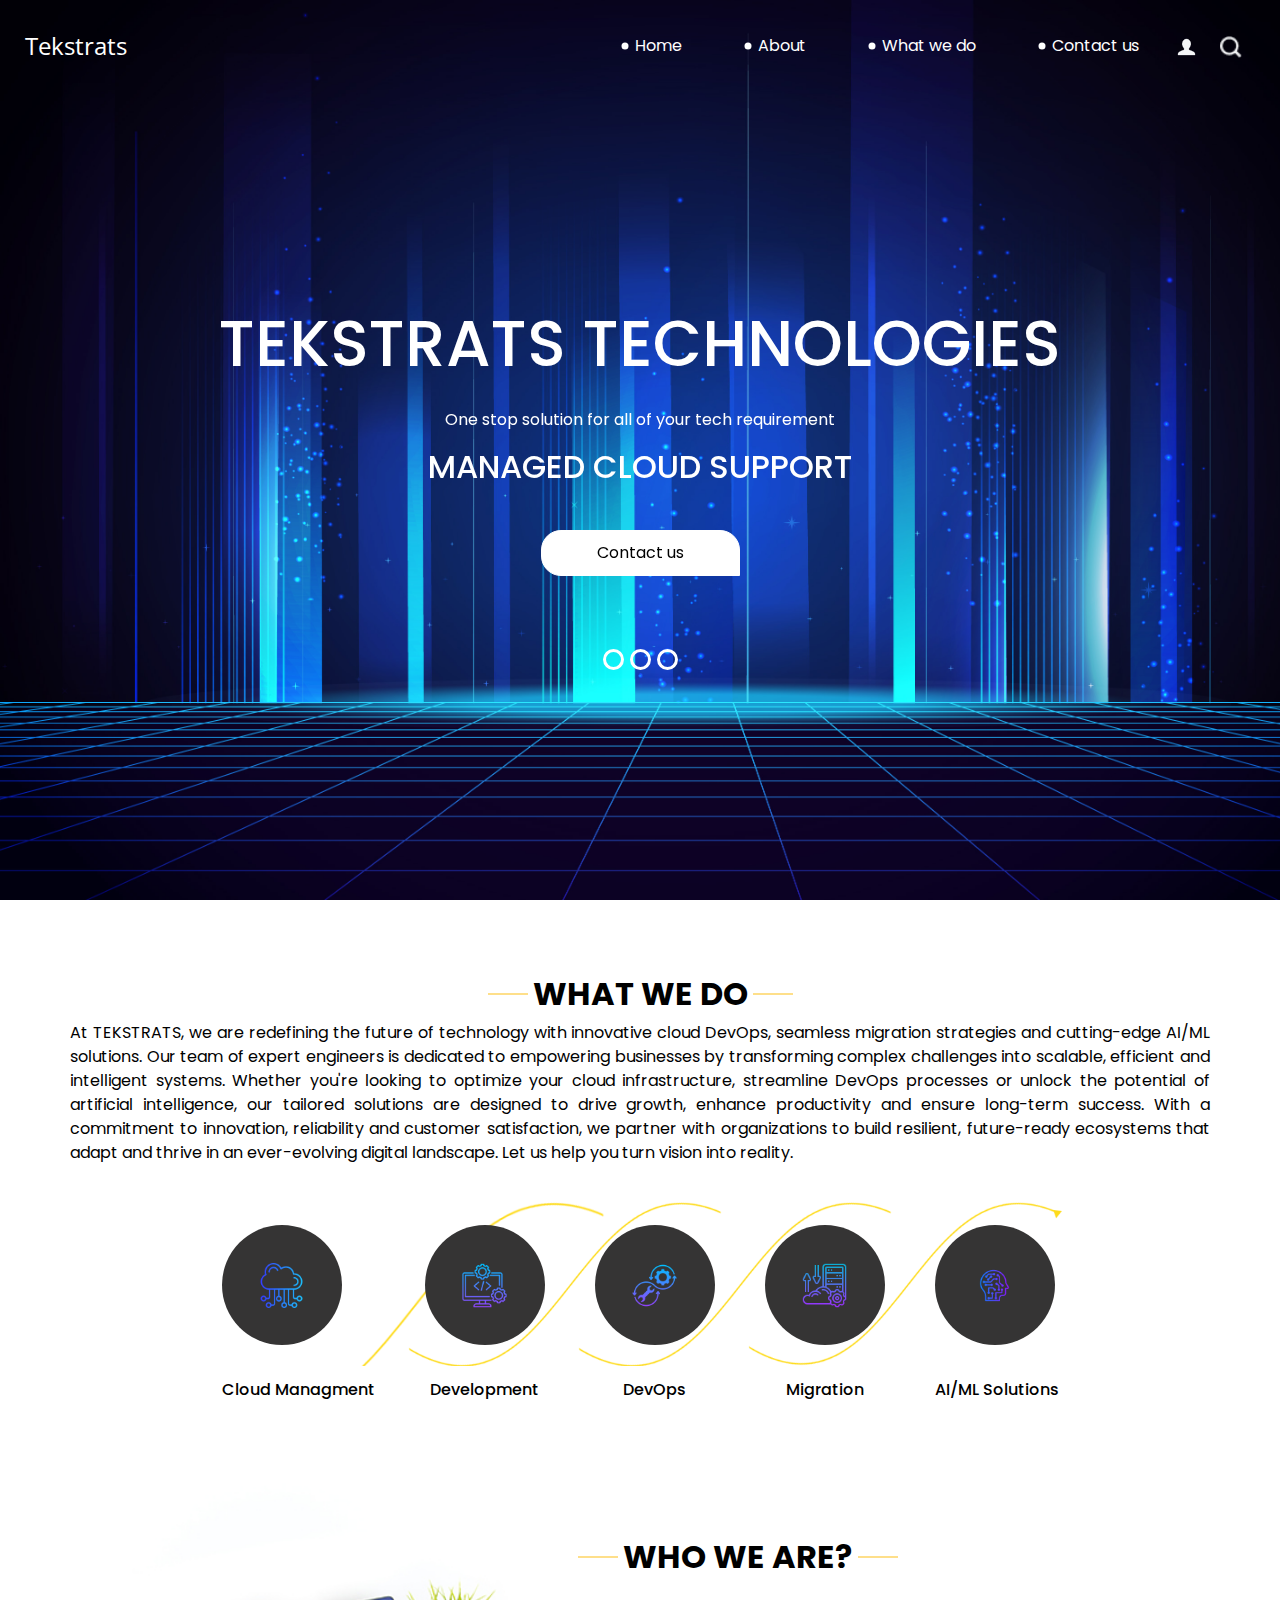
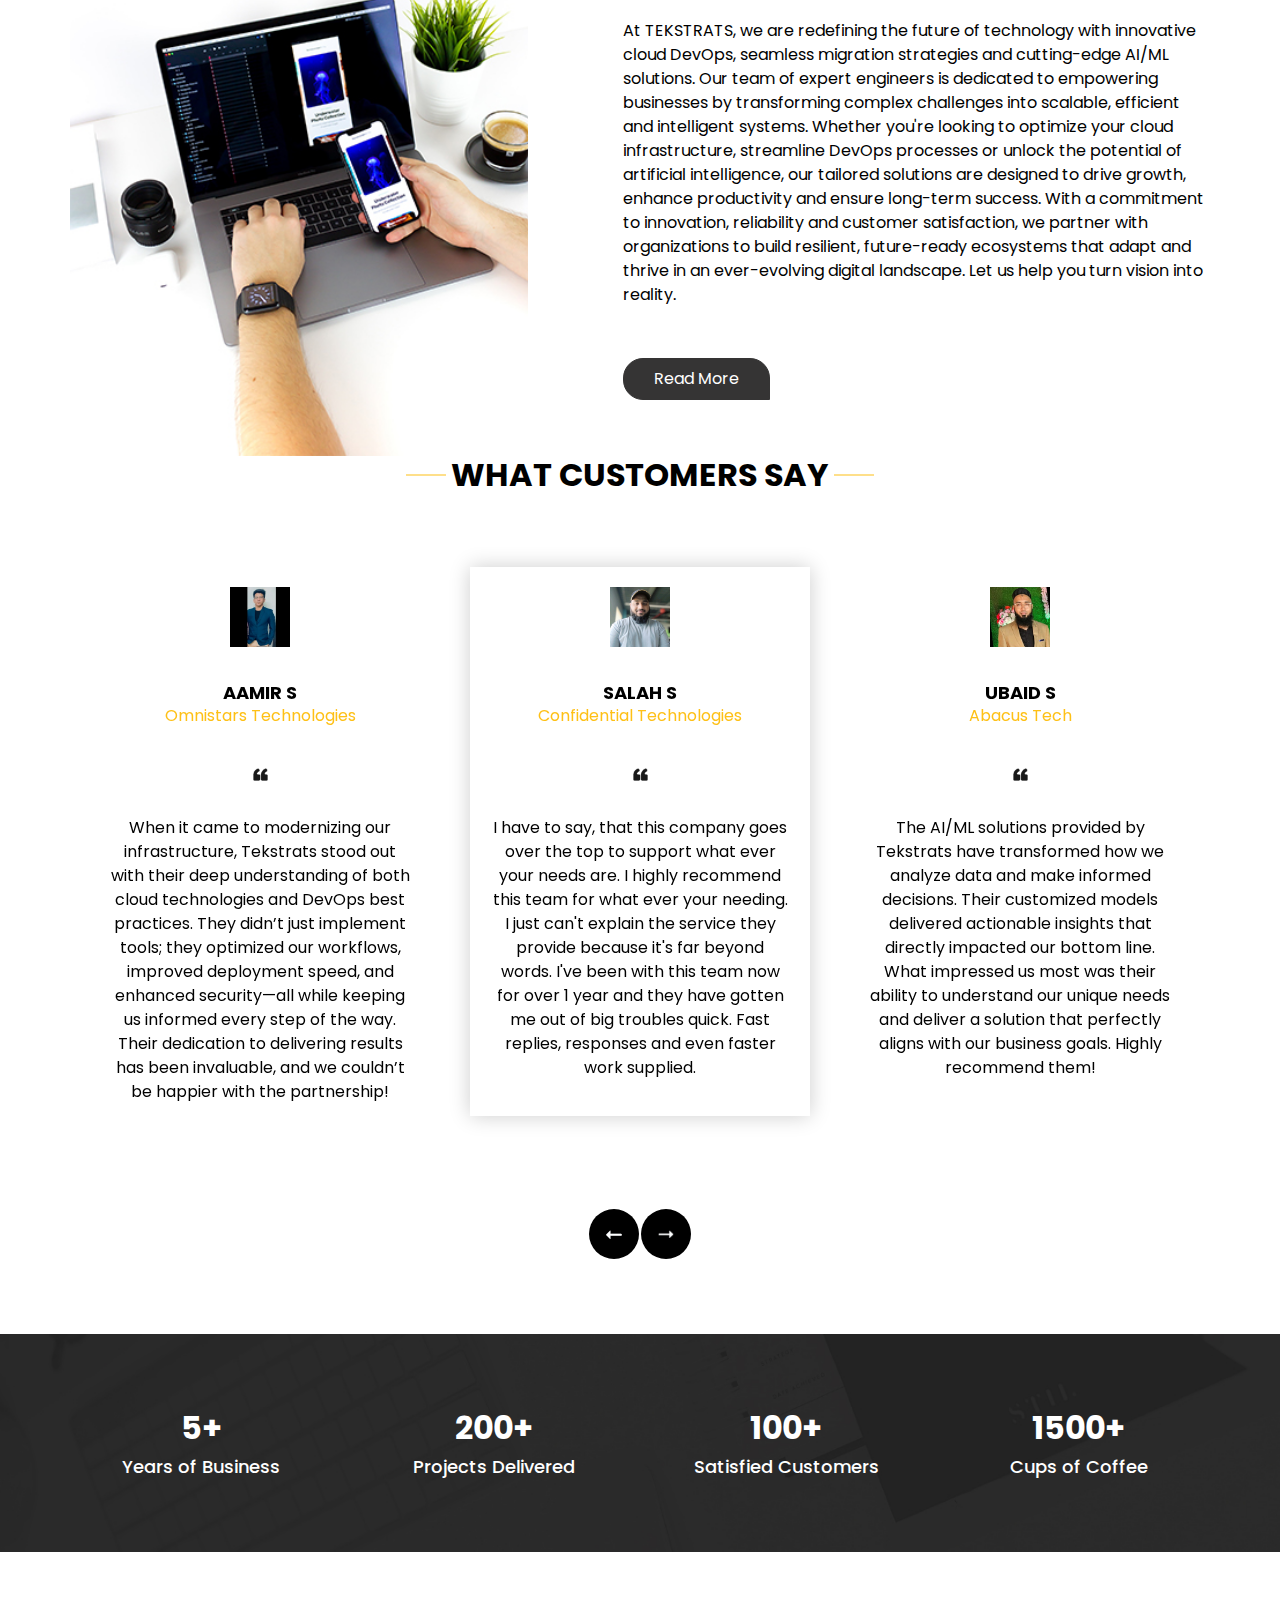
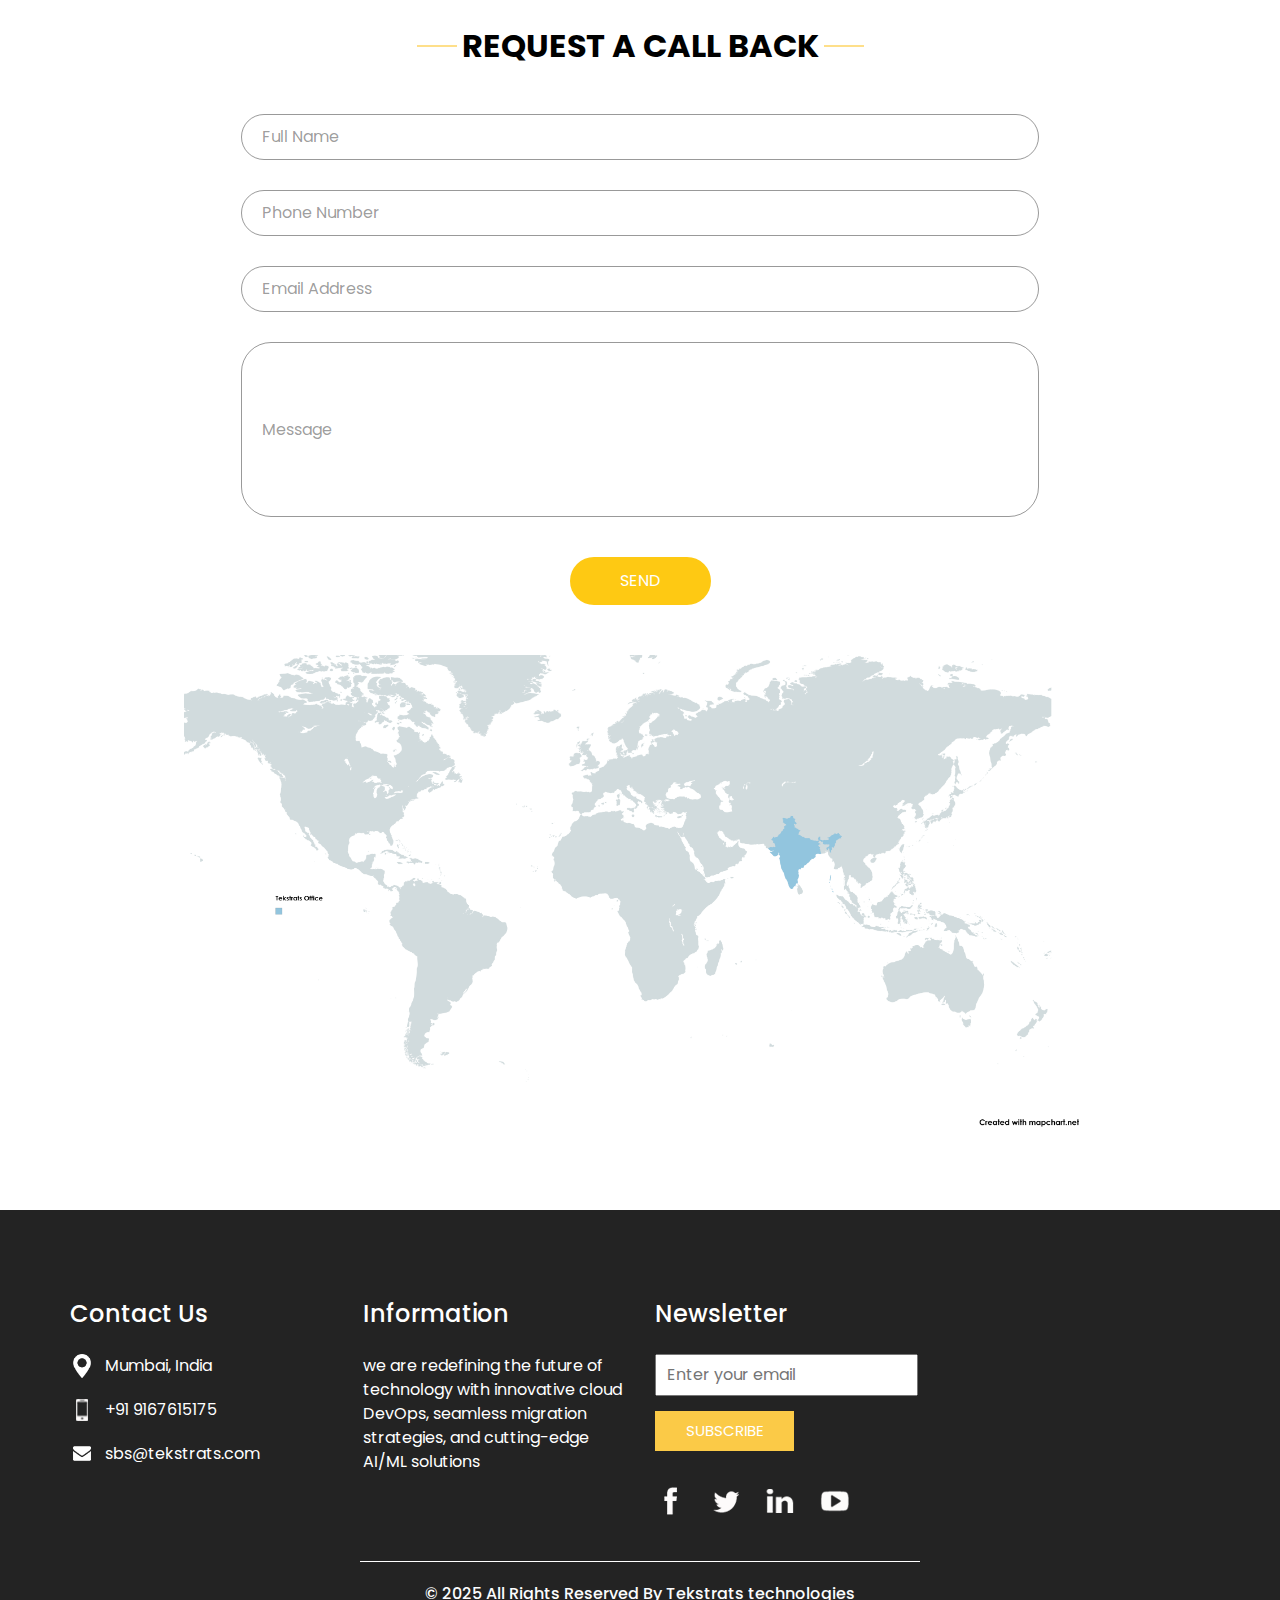
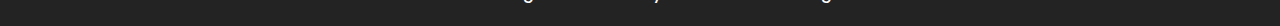
==== commit dd245e3f: "updating website15" ====
--- a/index.html
+++ b/index.html
@@ -102,7 +102,7 @@
                         Managed Cloud Support
                       </h2>
                       <div class="">
-                        <a href="">
+                        <a href="contact.html">
                           Contact us
                         </a>
                       </div>
@@ -150,7 +150,7 @@
                         Website & Server Support
                       </h2>
                       <div class="">
-                        <a href="">
+                        <a href="contact.html">
                           Contact us
                         </a>
                       </div>
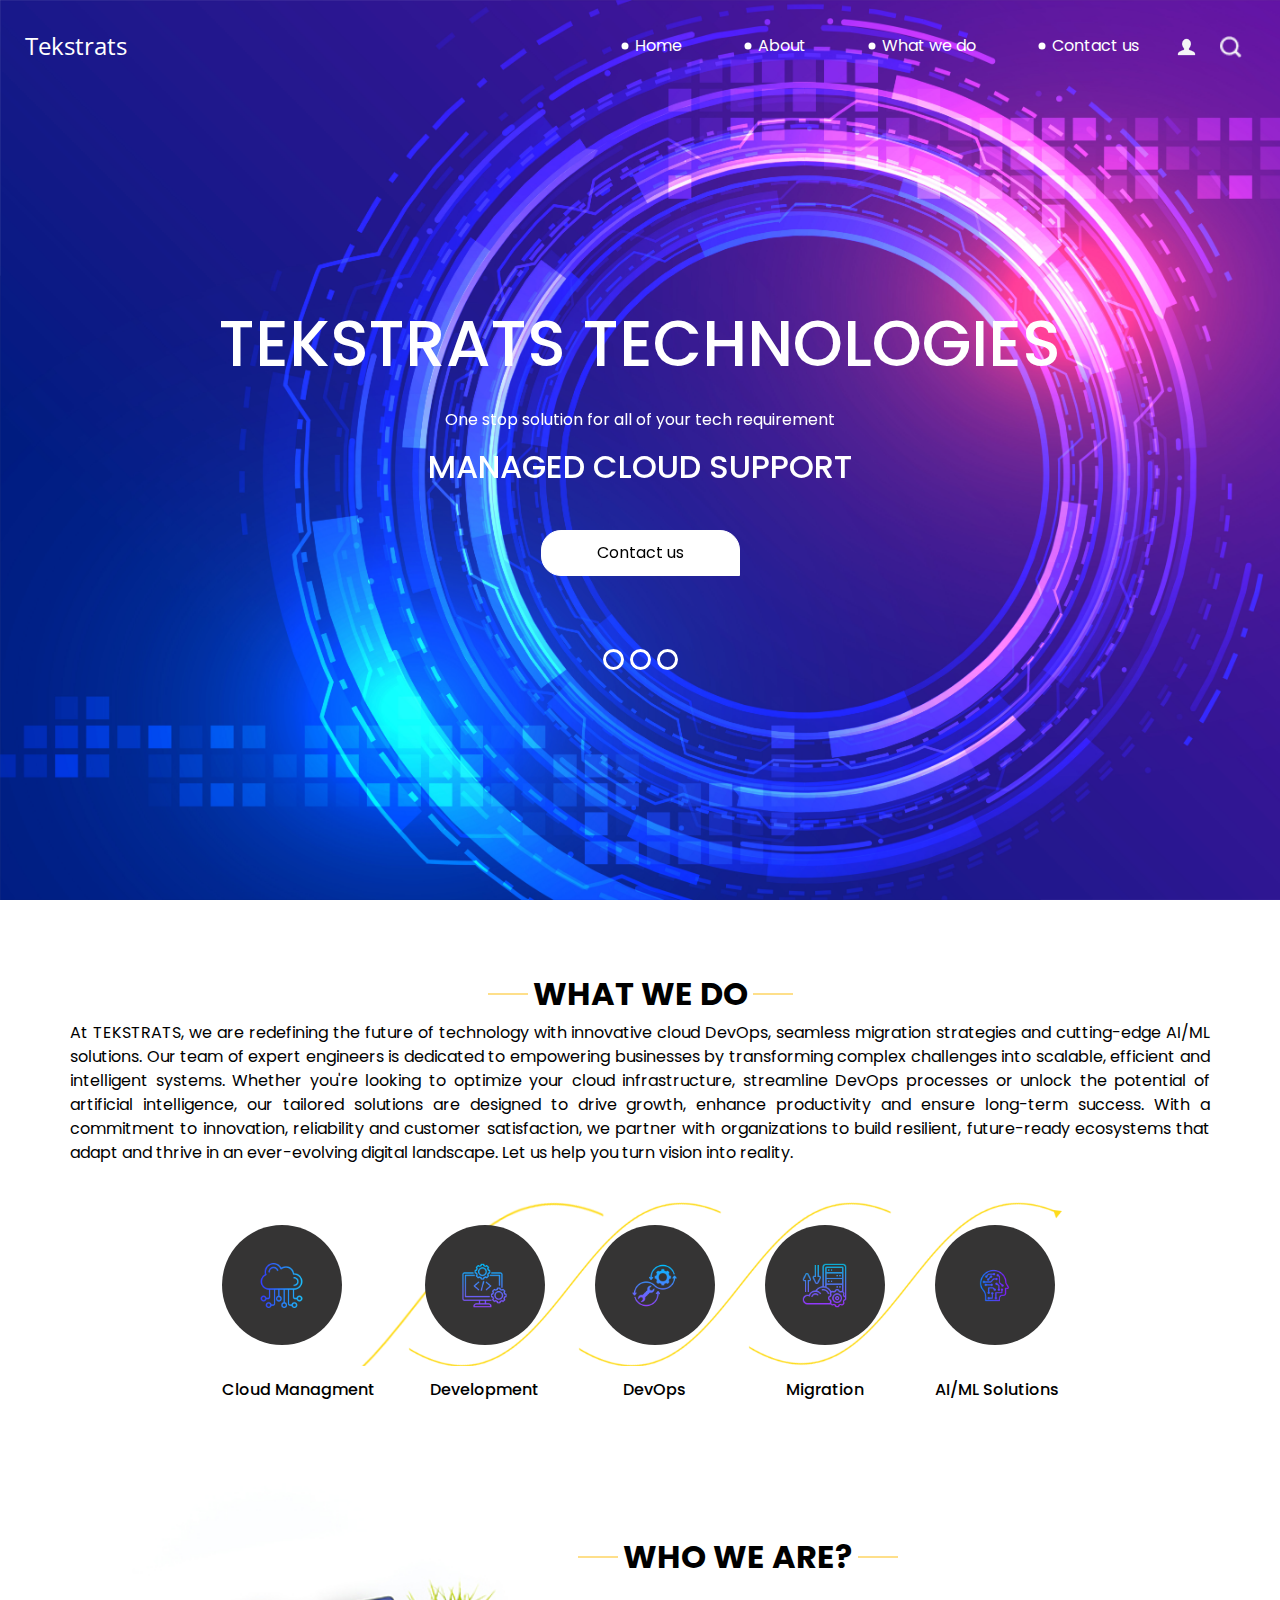
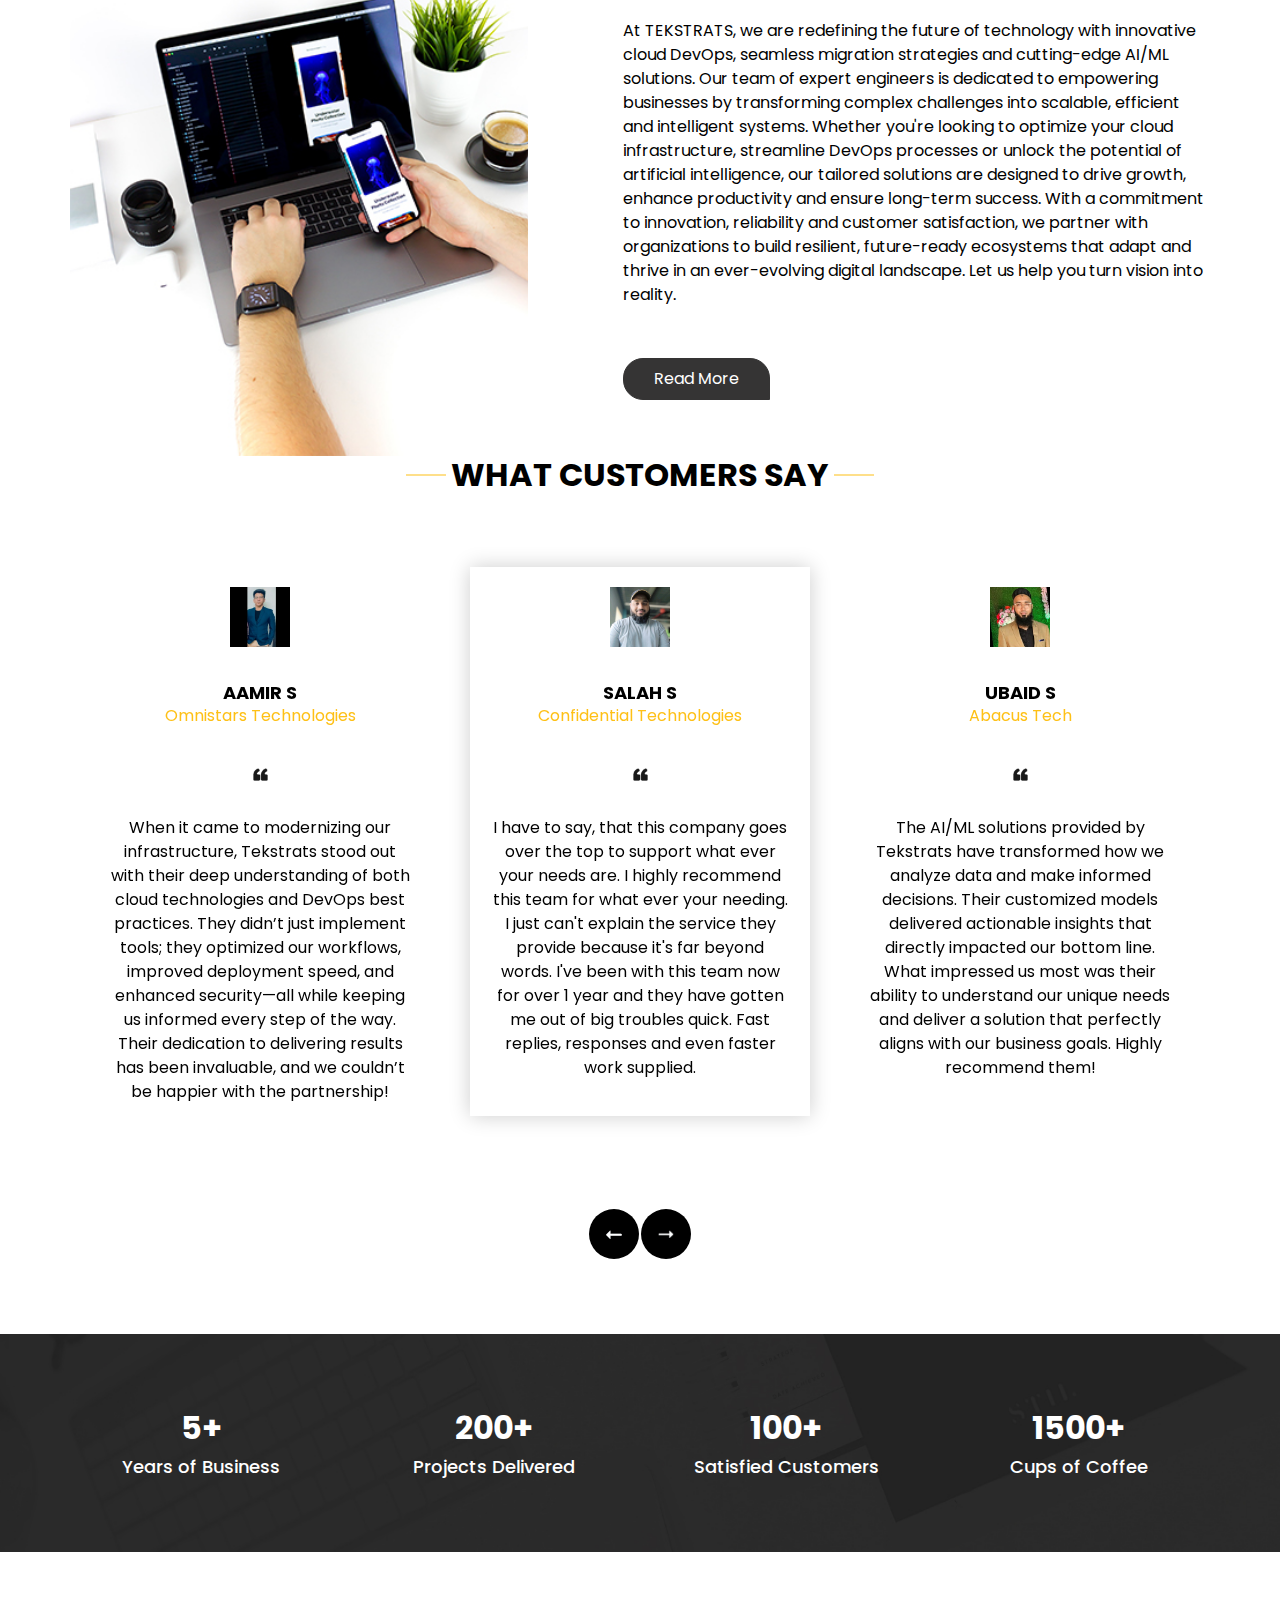
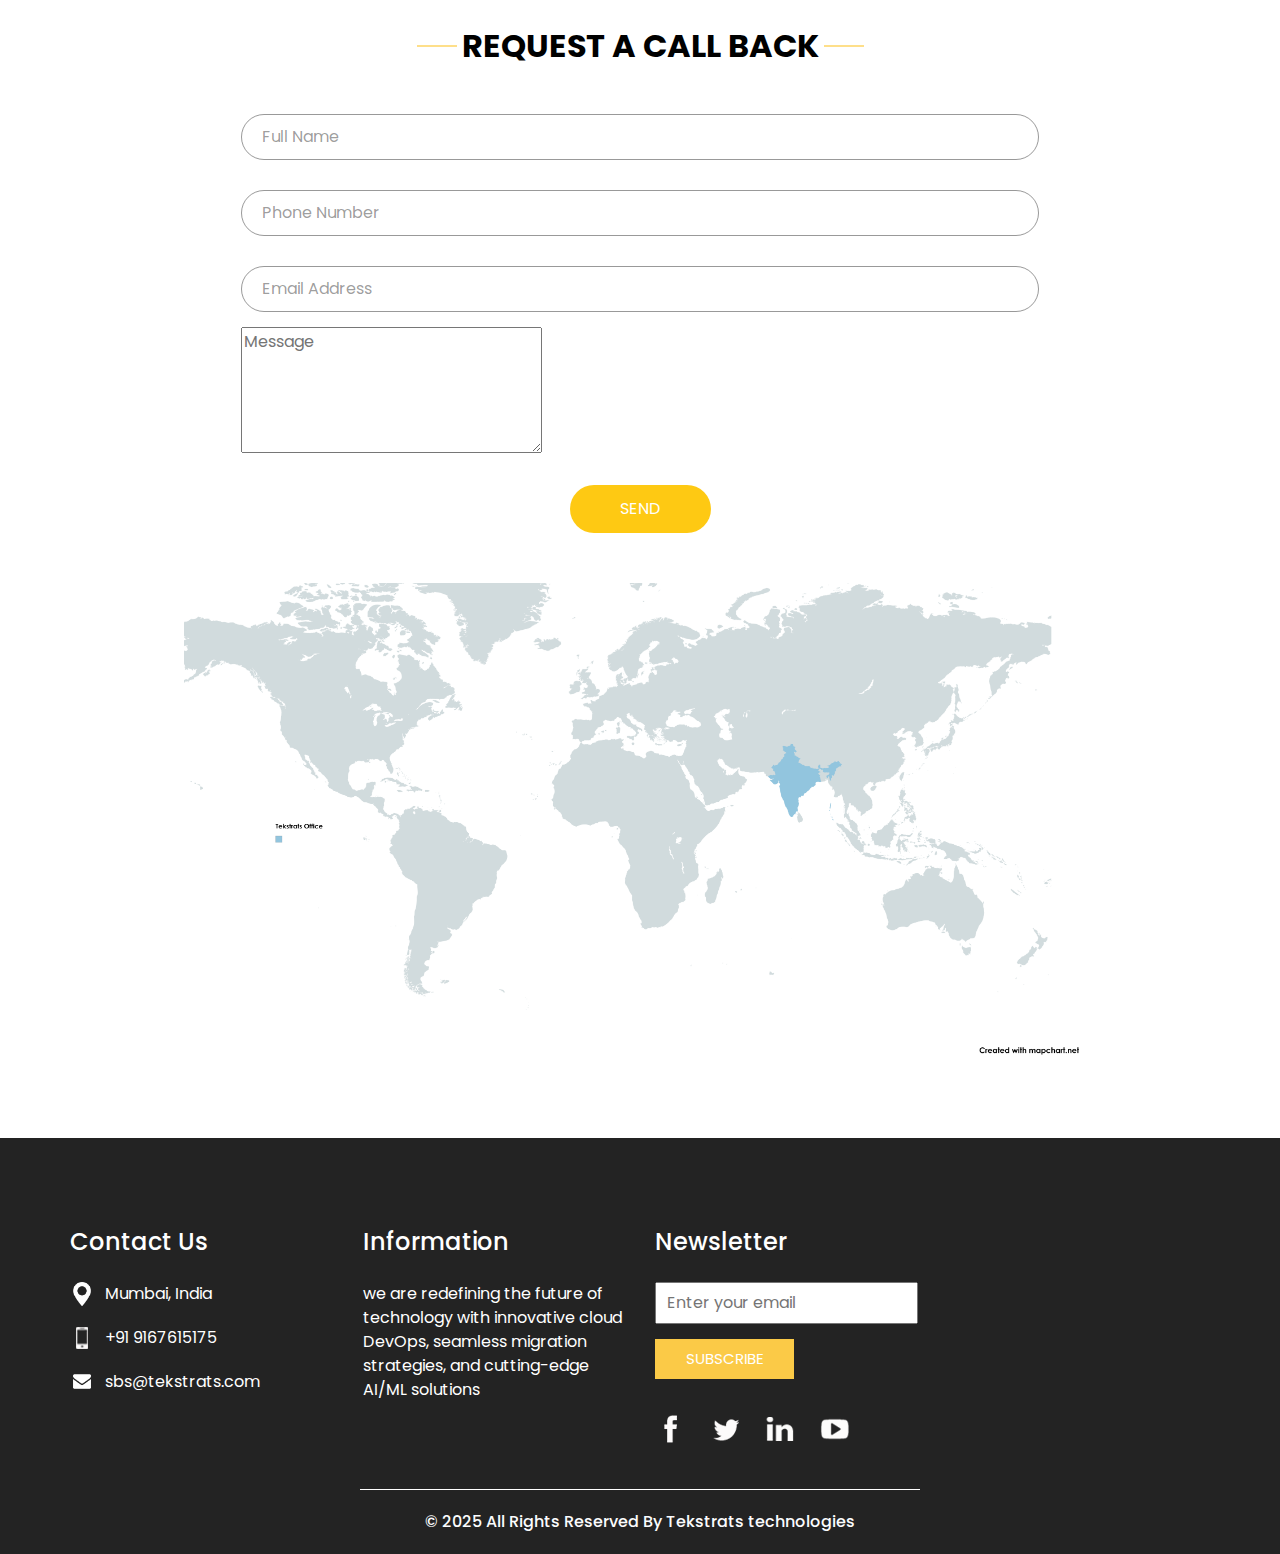
==== commit 15b5b8c0: "updating website16" ====
--- a/index.html
+++ b/index.html
@@ -468,18 +468,18 @@
           <div class="row">
             <div class="col-md-9 mx-auto">
               <div class="contact-form">
-                <form action="">
+                <form action="https://formspree.io/f/xkgoqdek" method="POST">
                   <div>
-                    <input type="text" placeholder="Full Name ">
+                    <input type="text" placeholder="Full Name" name="FullName">
                   </div>
                   <div>
-                    <input type="text" placeholder="Phone Number">
+                    <input type="text" placeholder="Phone Number" name="phonenumber">
                   </div>
                   <div>
-                    <input type="email" placeholder="Email Address">
+                    <input type="email" placeholder="Email Address" name="email">
                   </div>
                   <div>
-                    <input type="text" placeholder="Message" class="input_message">
+                    <textarea placeholder="Message" class="input_message" rows="5" name="message"></textarea>
                   </div>
                   <div class="d-flex justify-content-center">
                     <button type="submit" class="btn_on-hover">
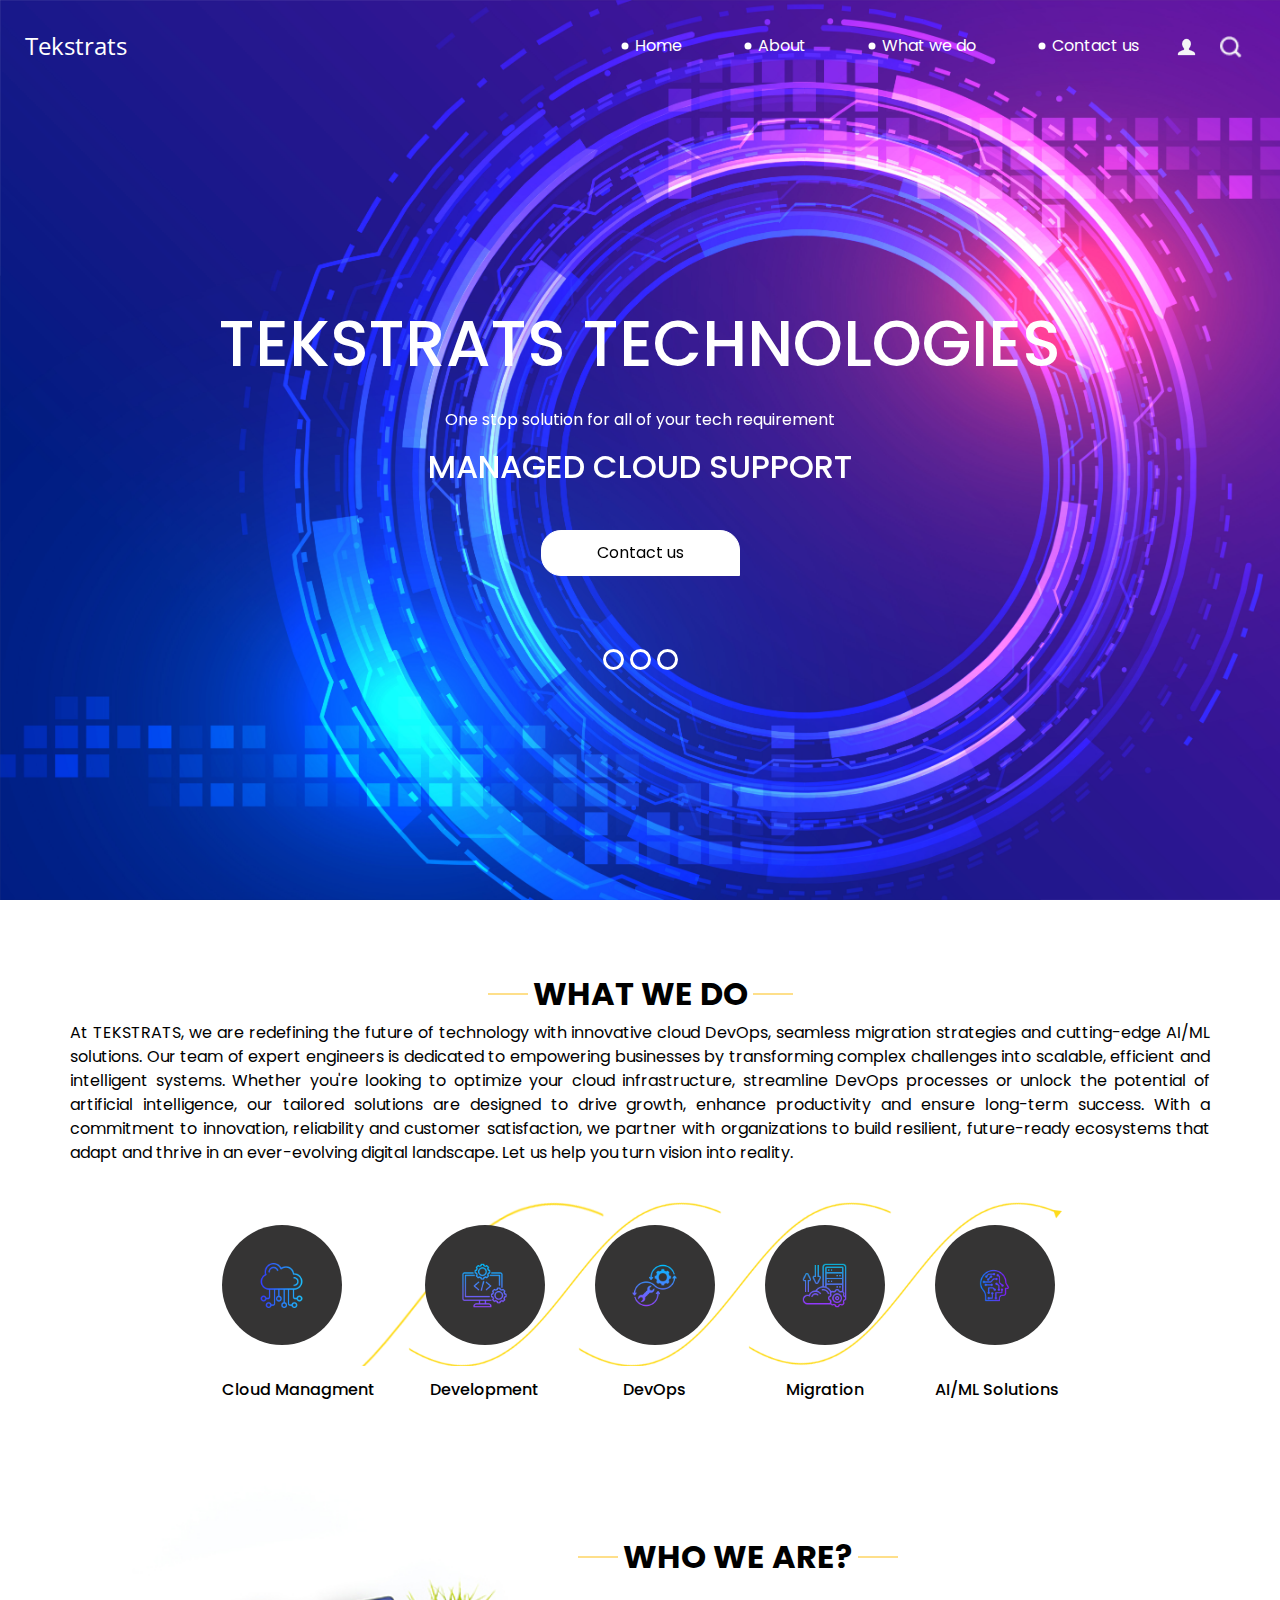
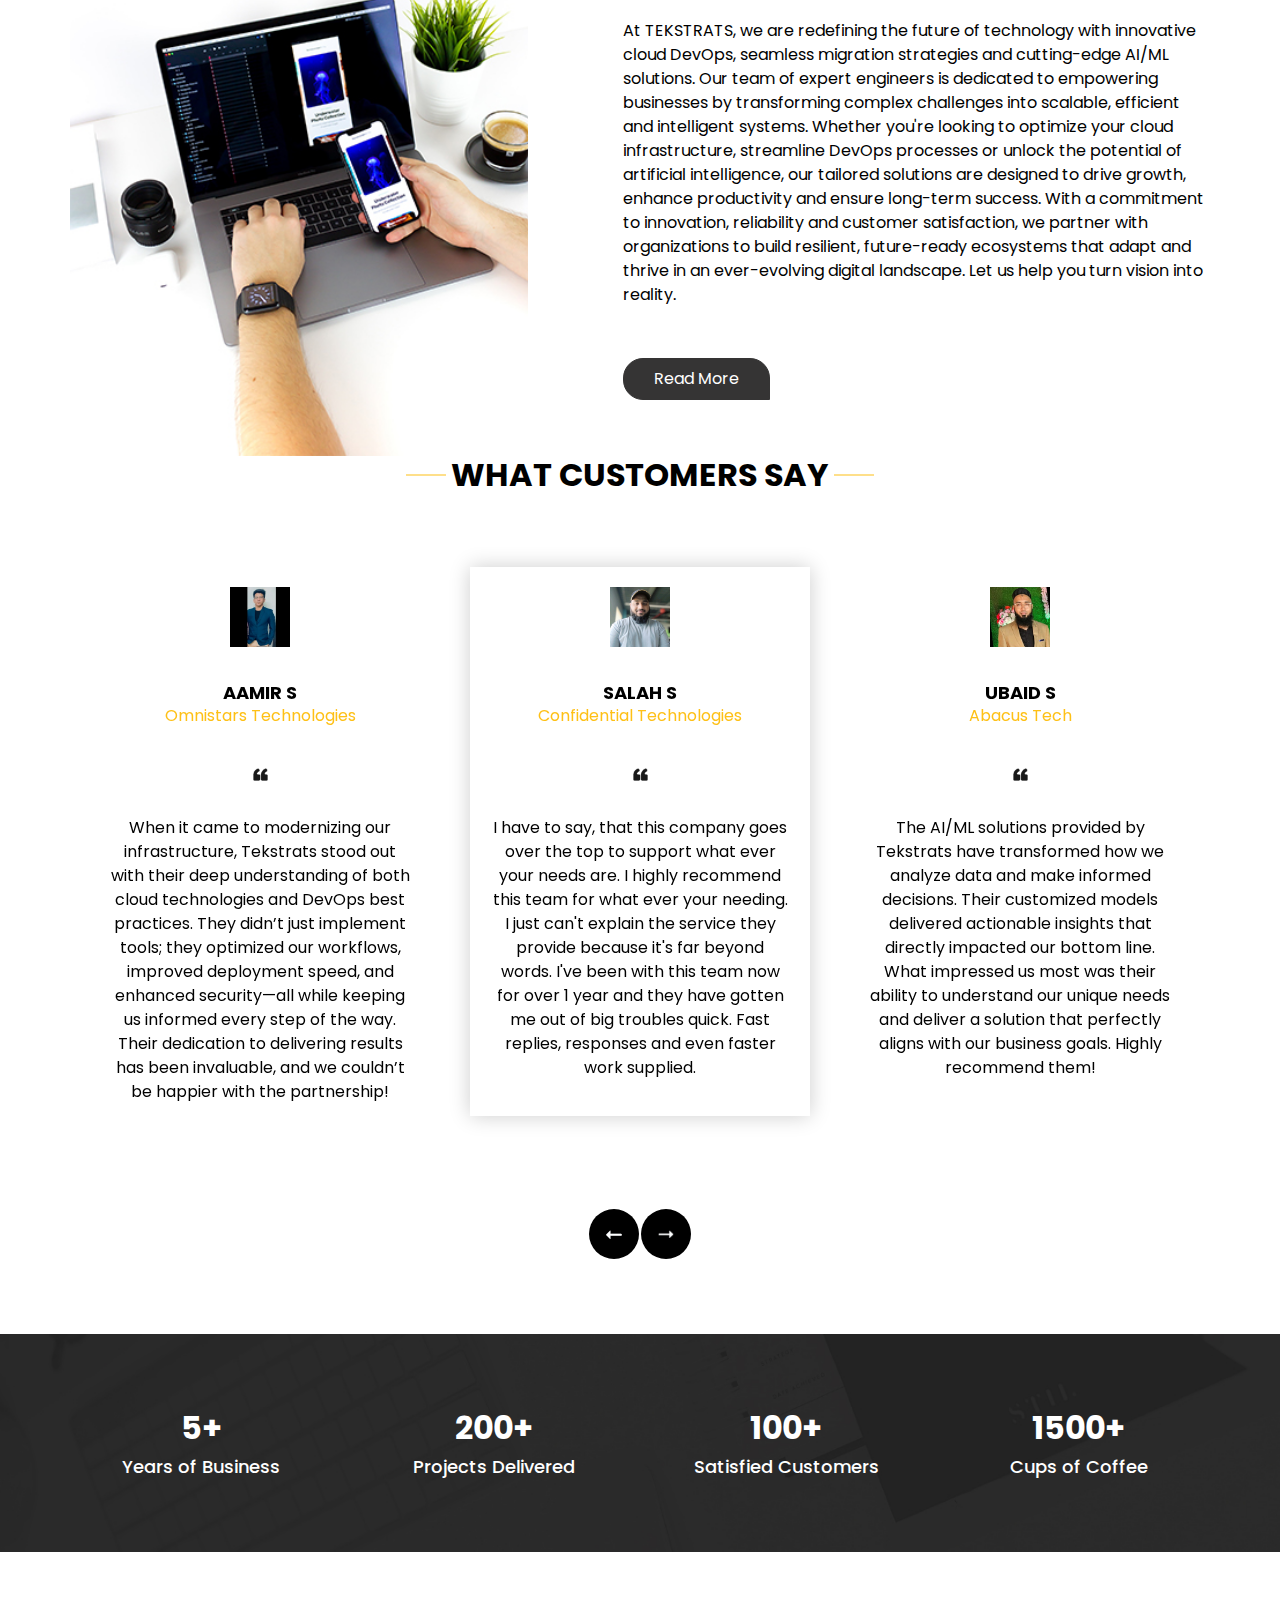
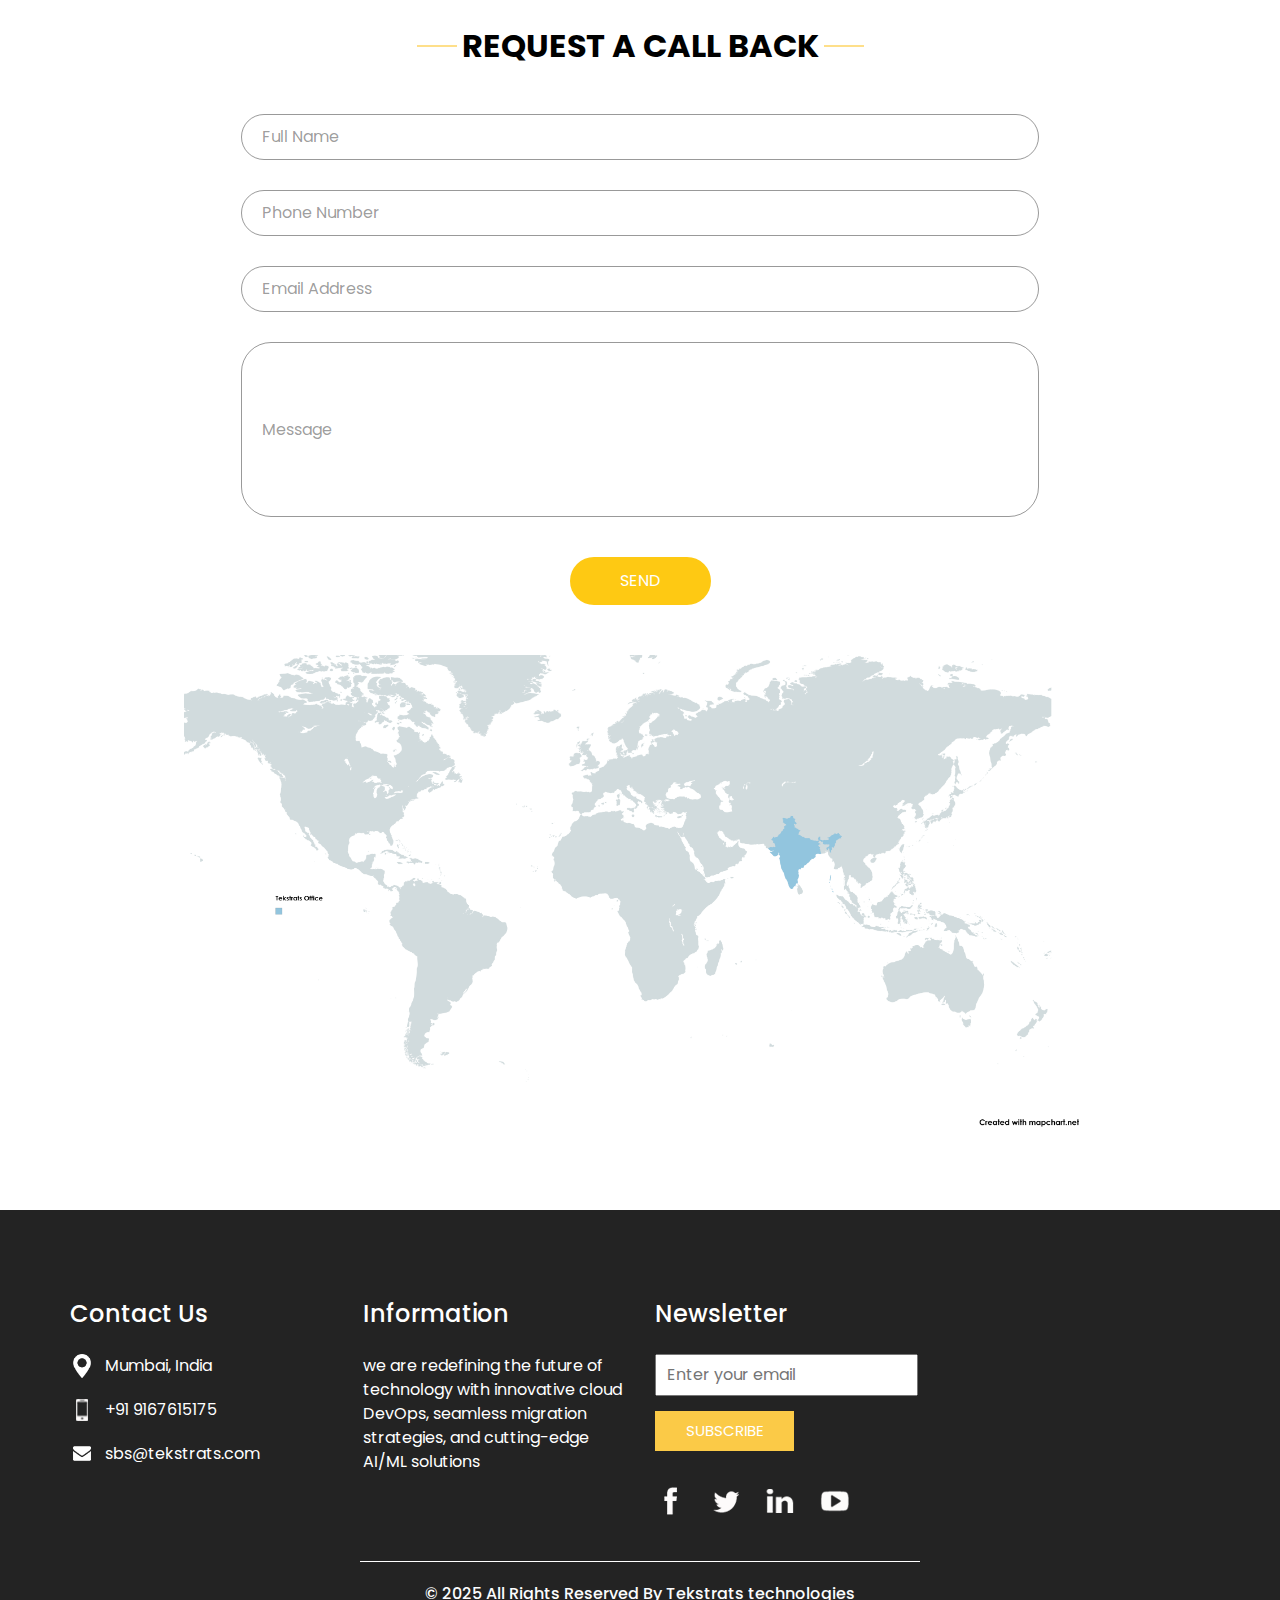
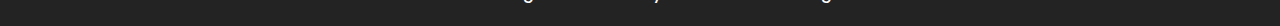
==== commit 78cc00e0: "updating website17" ====
--- a/index.html
+++ b/index.html
@@ -479,7 +479,7 @@
                     <input type="email" placeholder="Email Address" name="email">
                   </div>
                   <div>
-                    <textarea placeholder="Message" class="input_message" rows="5" name="message"></textarea>
+                    <input type="text" placeholder="Message" class="input_message" name="message">
                   </div>
                   <div class="d-flex justify-content-center">
                     <button type="submit" class="btn_on-hover">
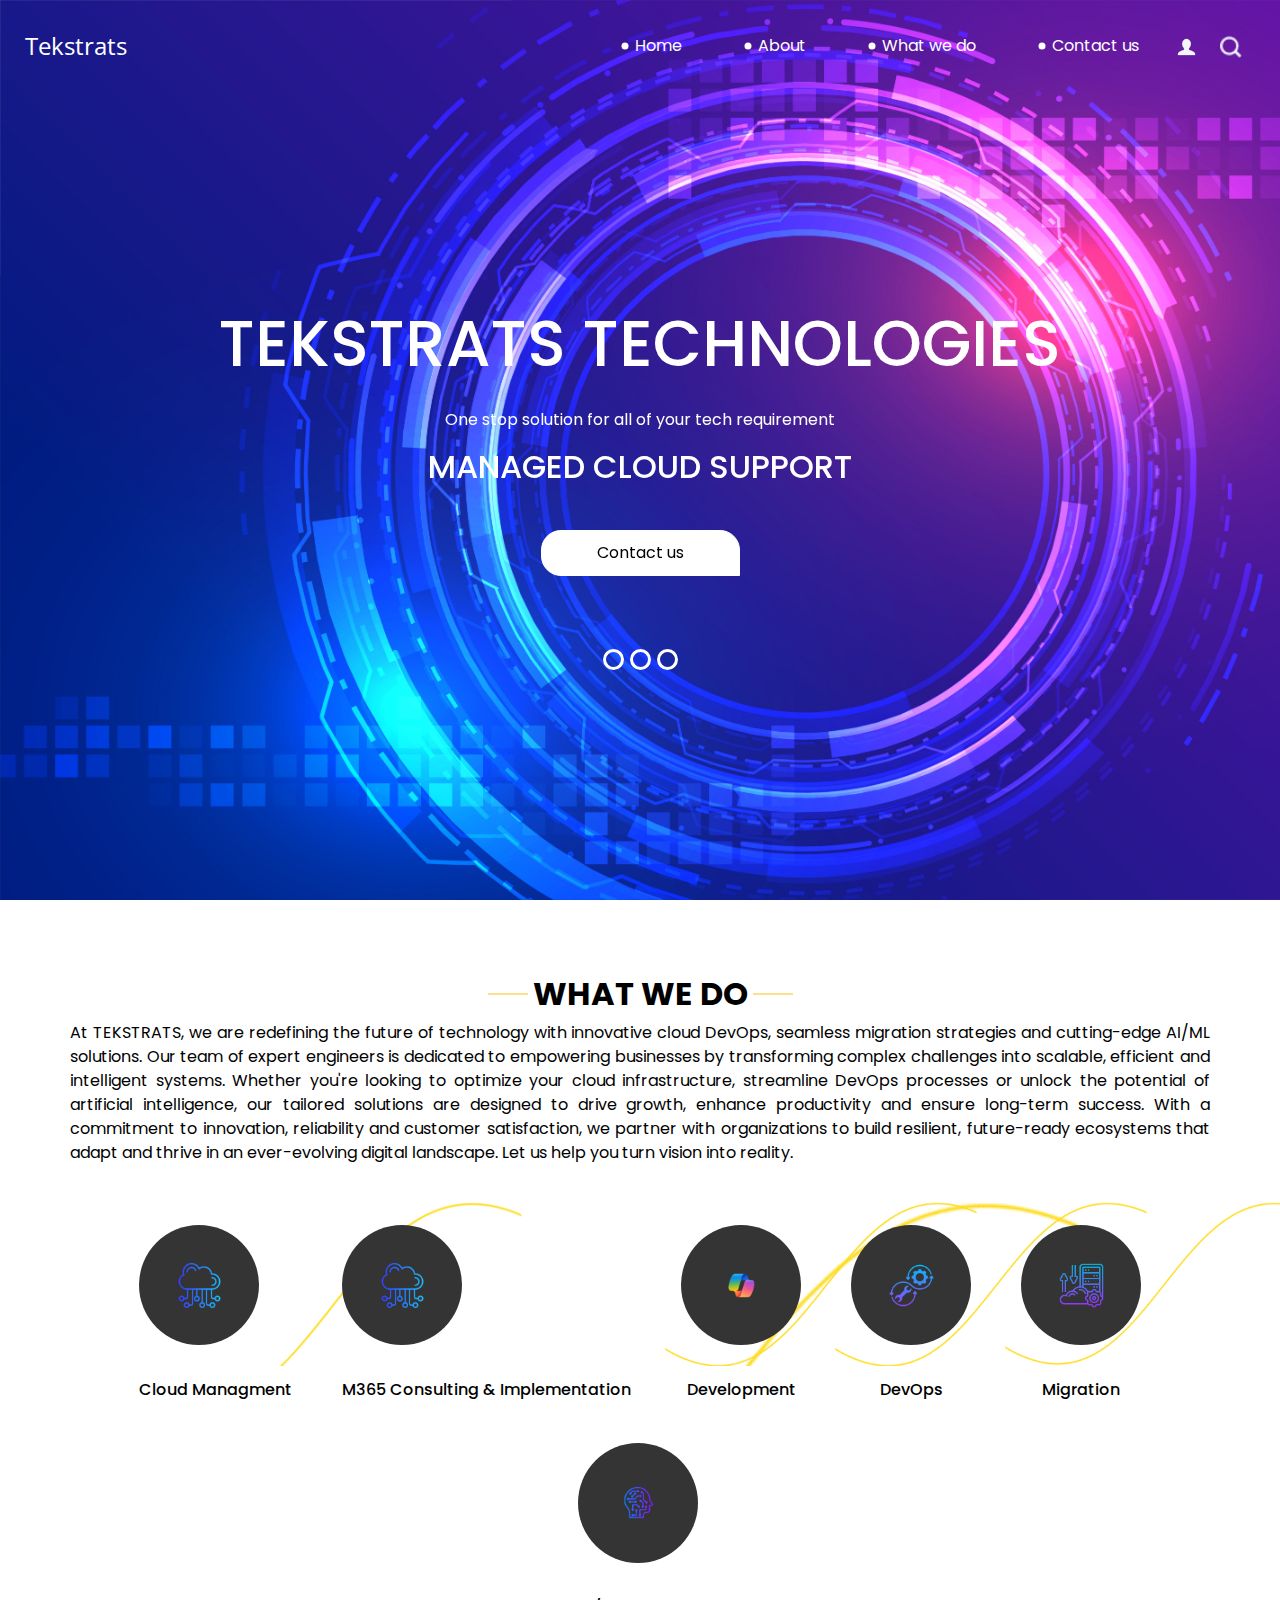
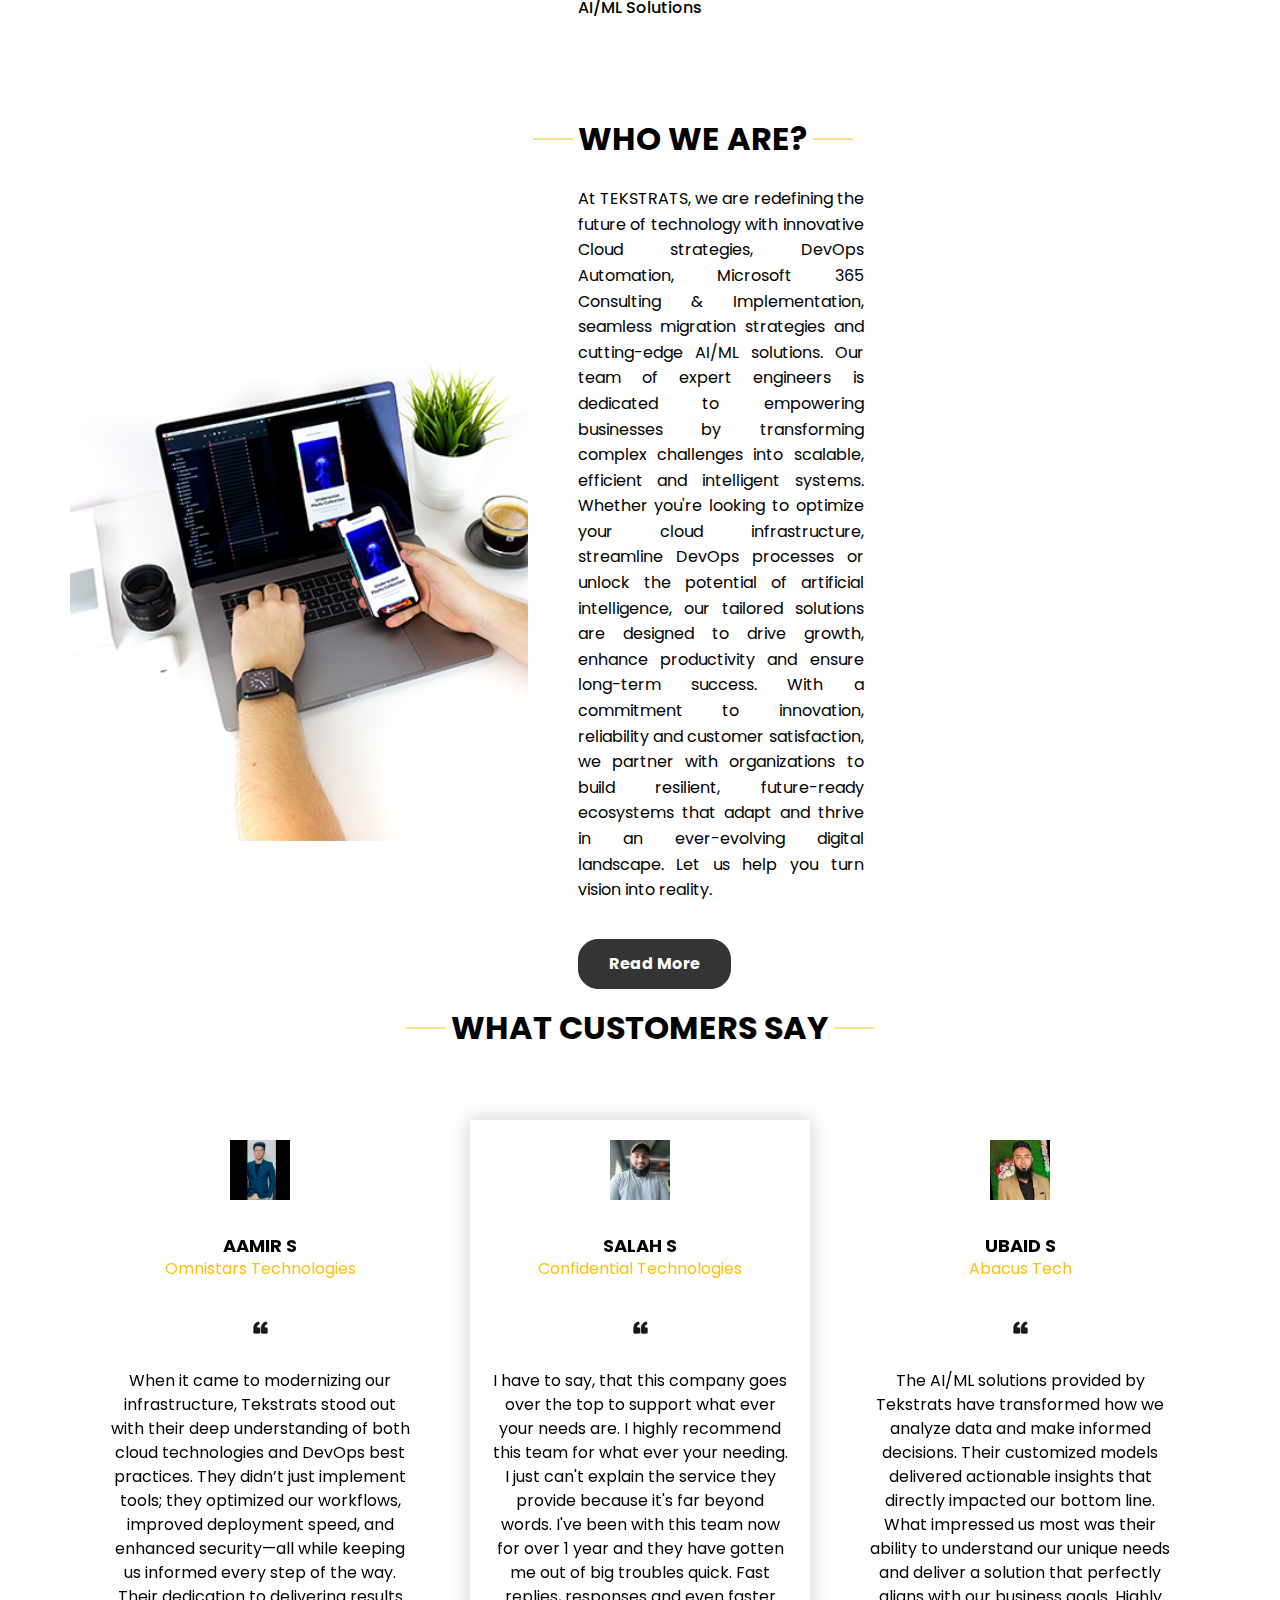
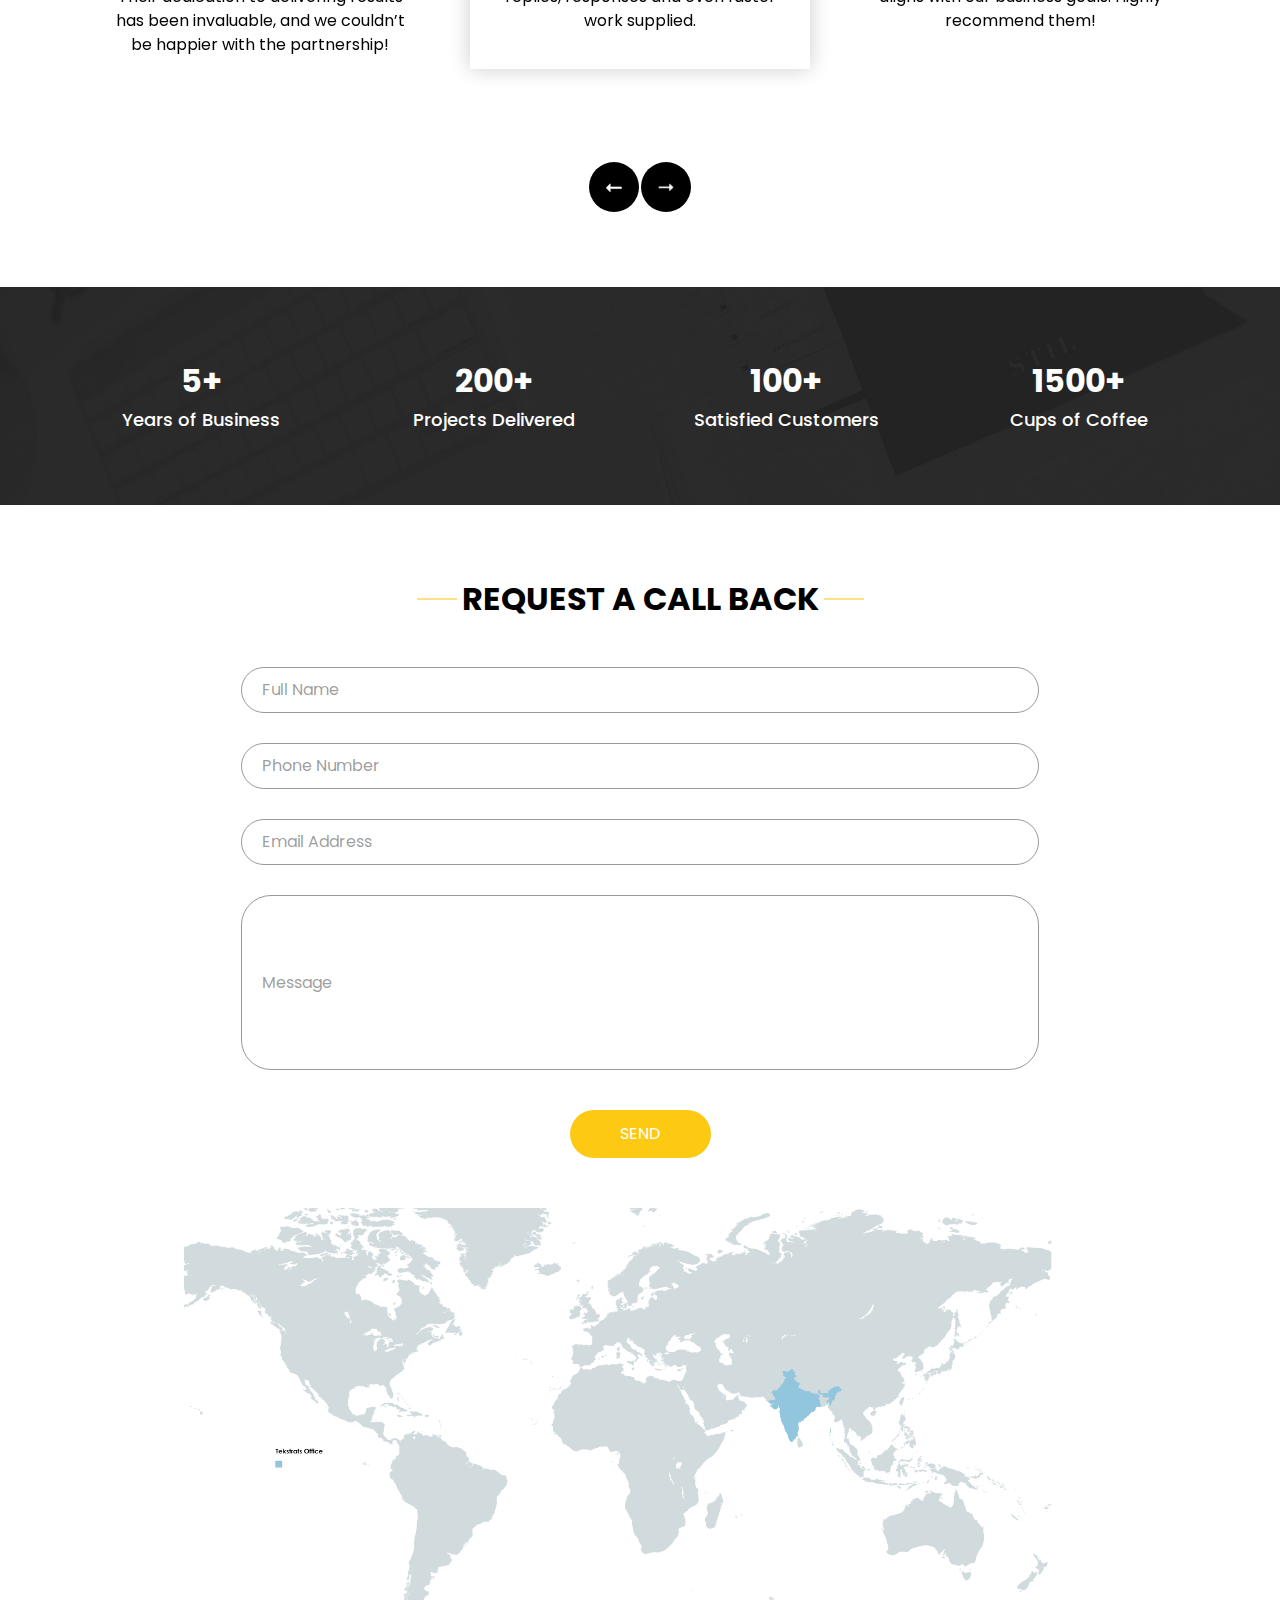
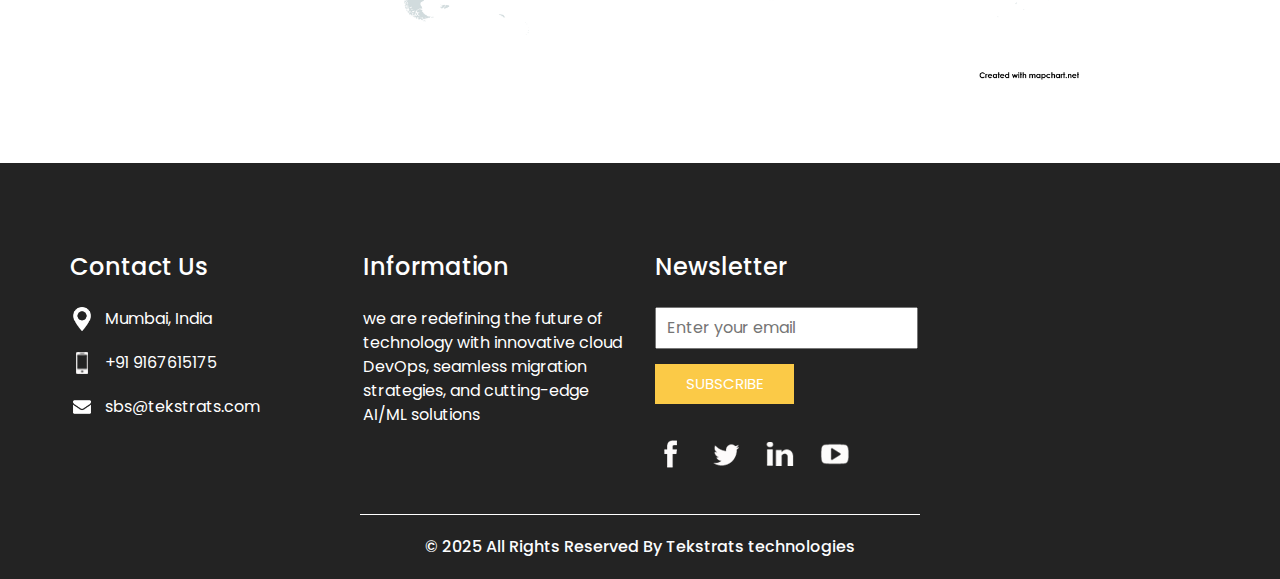
==== commit 286dc0a4: "updating website 18" ====
--- a/index.html
+++ b/index.html
@@ -159,6 +159,30 @@
                 </div>
               </div>
             </div>
+            <div class="carousel-item">
+              <div class="row">
+                <div class="col">
+                  <div class="detail-box">
+                    <div>
+                      <h1>
+                        Tekstrats Technologies
+                      </h1>
+                      <p>
+                        One stop solution for all of your tech requirement
+                      </p>
+                      <h2>
+                        Microsoft 365 Consulting & Implementation
+                      </h2>
+                      <div class="">
+                        <a href="contact.html">
+                          Contact us
+                        </a>
+                      </div>
+                    </div>
+                  </div>
+                </div>
+              </div>
+            </div>
           </div>
         </div>
 
@@ -195,9 +219,19 @@
             </h6>
           </div>
         </div>
+        <div class="box arrow-start arrow_bg">
+          <div class="img-box">
+            <img src="images/d-1.png" alt="">
+          </div>
+          <div class="detail-box">
+            <h6>
+              M365 Consulting & Implementation
+            </h6>
+          </div>
+        </div>
         <div class="box arrow-middle arrow_bg">
           <div class="img-box">
-            <img src="images/d-2.png" alt="">
+            <img src="images/Copilot-Logo.png" alt="">
           </div>
           <div class="detail-box">
             <h6>
@@ -259,7 +293,7 @@
               </h2>
             </div>
             <p>
-              At TEKSTRATS, we are redefining the future of technology with innovative cloud DevOps, seamless migration strategies and cutting-edge AI/ML solutions. Our team of expert engineers is dedicated to empowering businesses by transforming complex challenges into scalable, efficient and intelligent systems. Whether you're looking to optimize your cloud infrastructure, streamline DevOps processes or unlock the potential of artificial intelligence, our tailored solutions are designed to drive growth, enhance productivity and ensure long-term success. With a commitment to innovation, reliability and customer satisfaction, we partner with organizations to build resilient, future-ready ecosystems that adapt and thrive in an ever-evolving digital landscape. Let us help you turn vision into reality.
+              At TEKSTRATS, we are redefining the future of technology with innovative Cloud strategies, DevOps Automation, Microsoft 365 Consulting & Implementation, seamless migration strategies and cutting-edge AI/ML solutions. Our team of expert engineers is dedicated to empowering businesses by transforming complex challenges into scalable, efficient and intelligent systems. Whether you're looking to optimize your cloud infrastructure, streamline DevOps processes or unlock the potential of artificial intelligence, our tailored solutions are designed to drive growth, enhance productivity and ensure long-term success. With a commitment to innovation, reliability and customer satisfaction, we partner with organizations to build resilient, future-ready ecosystems that adapt and thrive in an ever-evolving digital landscape. Let us help you turn vision into reality.
             </p>
             <div>
               <a href="">
--- a/css/style.css
+++ b/css/style.css
@@ -325,33 +325,45 @@
           align-items: center;
 }
 
+/* Made chnges from here  */
 .who_section .img-box img {
   width: 100%;
+  height: auto;
+  border-radius: 8px;
 }
 
 .who_section .detail-box {
-  margin-left: 65px;
+  flex: 1;
+  max-width: 50%;
+  padding: 20px;
 }
 
 .who_section .detail-box p {
-  margin-top: 35px;
+  margin-top: 20px;
+  text-align: justify; /* Makes text block more structured */
+  line-height: 1.6;
 }
 
 .who_section .detail-box a {
   display: inline-block;
-  padding: 8px 30px;
+  padding: 12px 30px;
   background-color: #353434;
   border: 1px solid #353434;
   color: #ffffff;
-  border-radius: 20px 20px 0 20px;
-  margin-top: 35px;
+  border-radius: 20px;
+  margin-top: 20px;
+  text-decoration: none;
+  font-weight: bold;
+  transition: 0.3s ease-in-out;
 }
 
 .who_section .detail-box a:hover {
   background-color: transparent;
   color: #353434;
-}
-
+  border-color: #353434;
+}
+
+/* to here */
 .work_section .work_container {
   display: -webkit-box;
   display: -ms-flexbox;
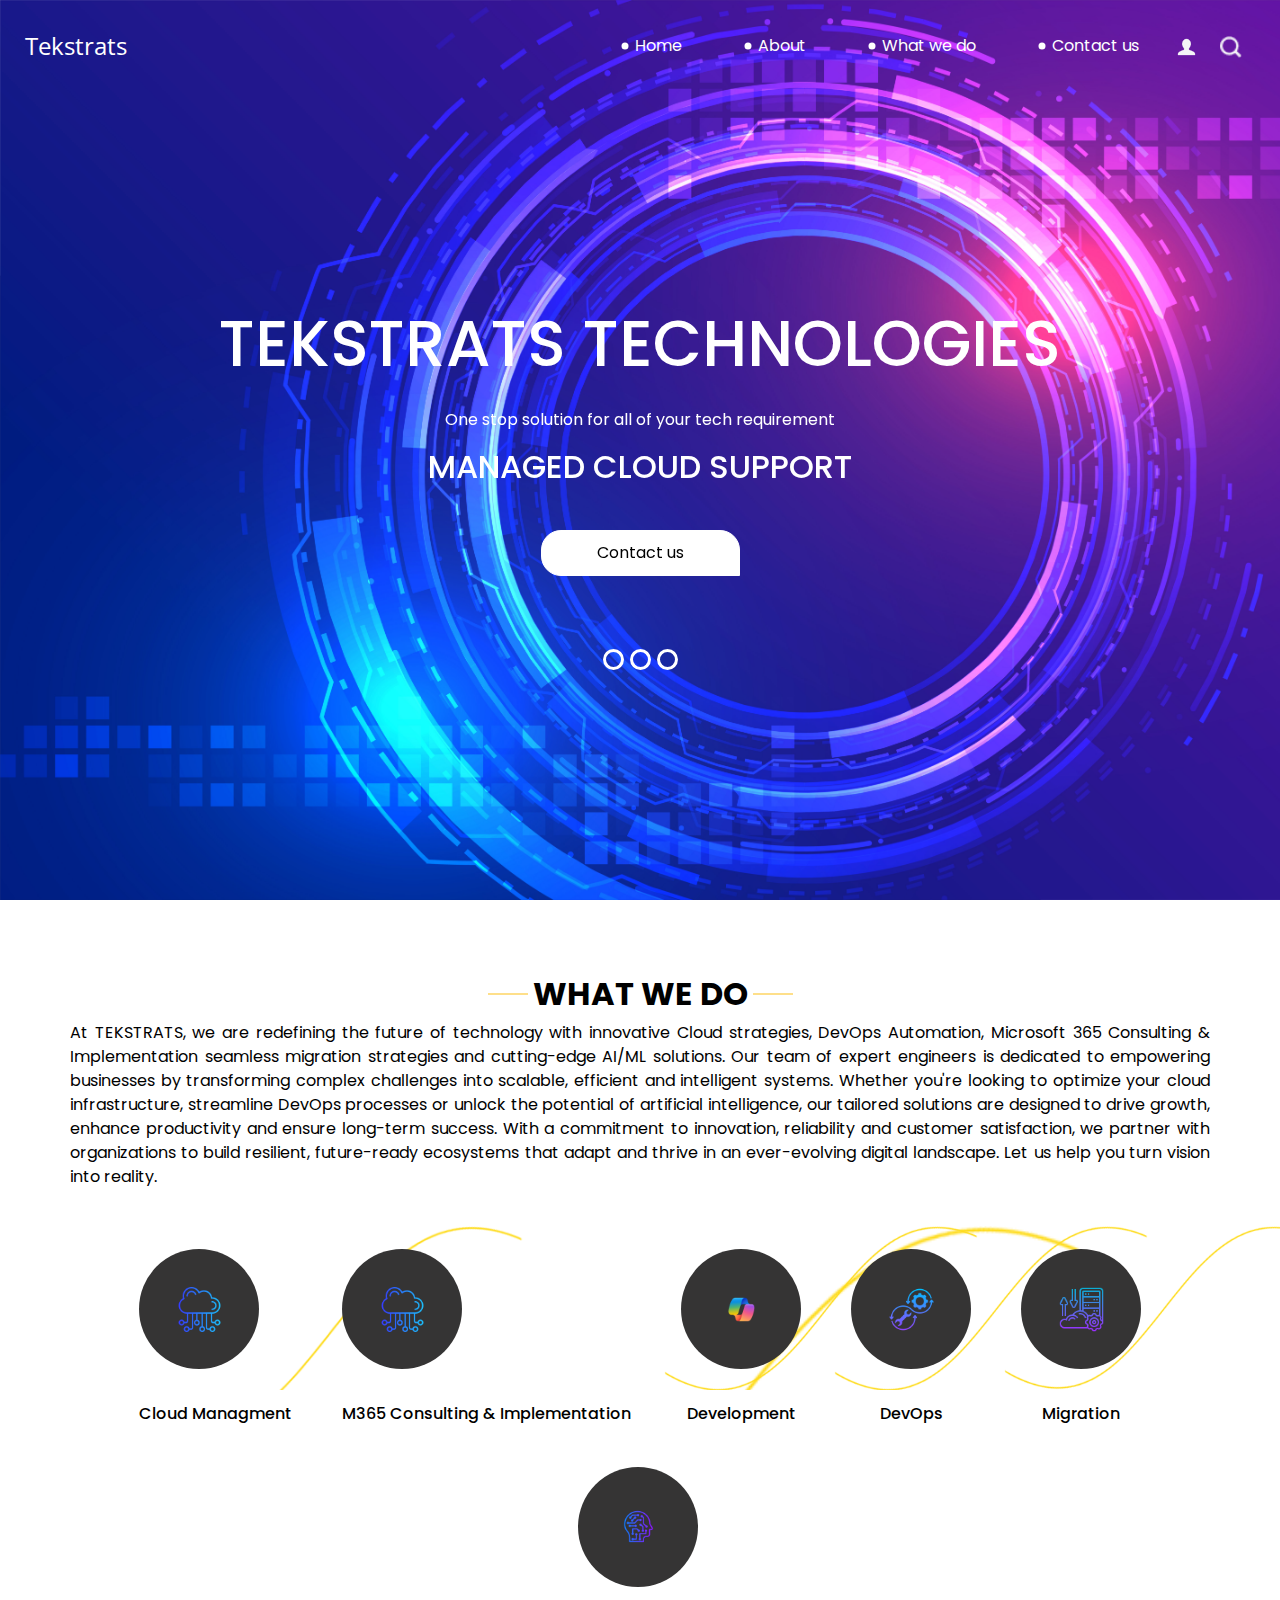
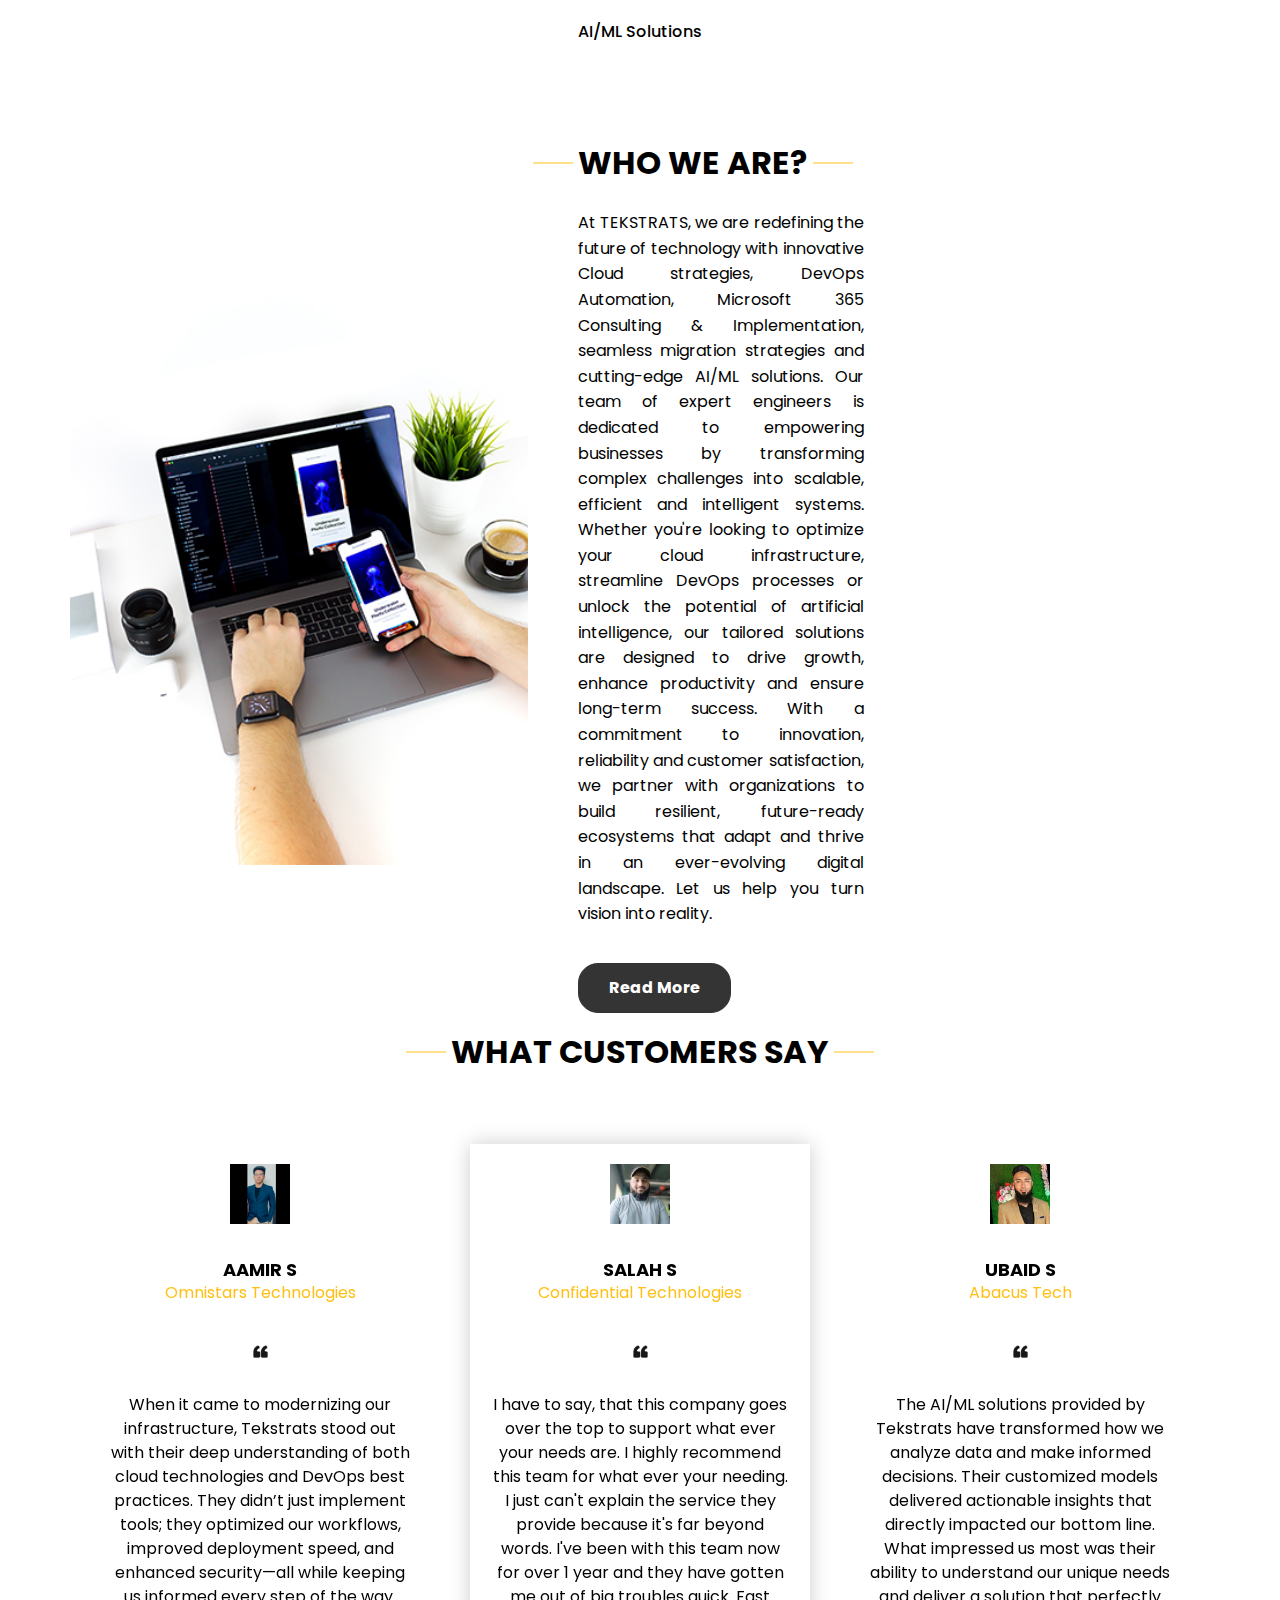
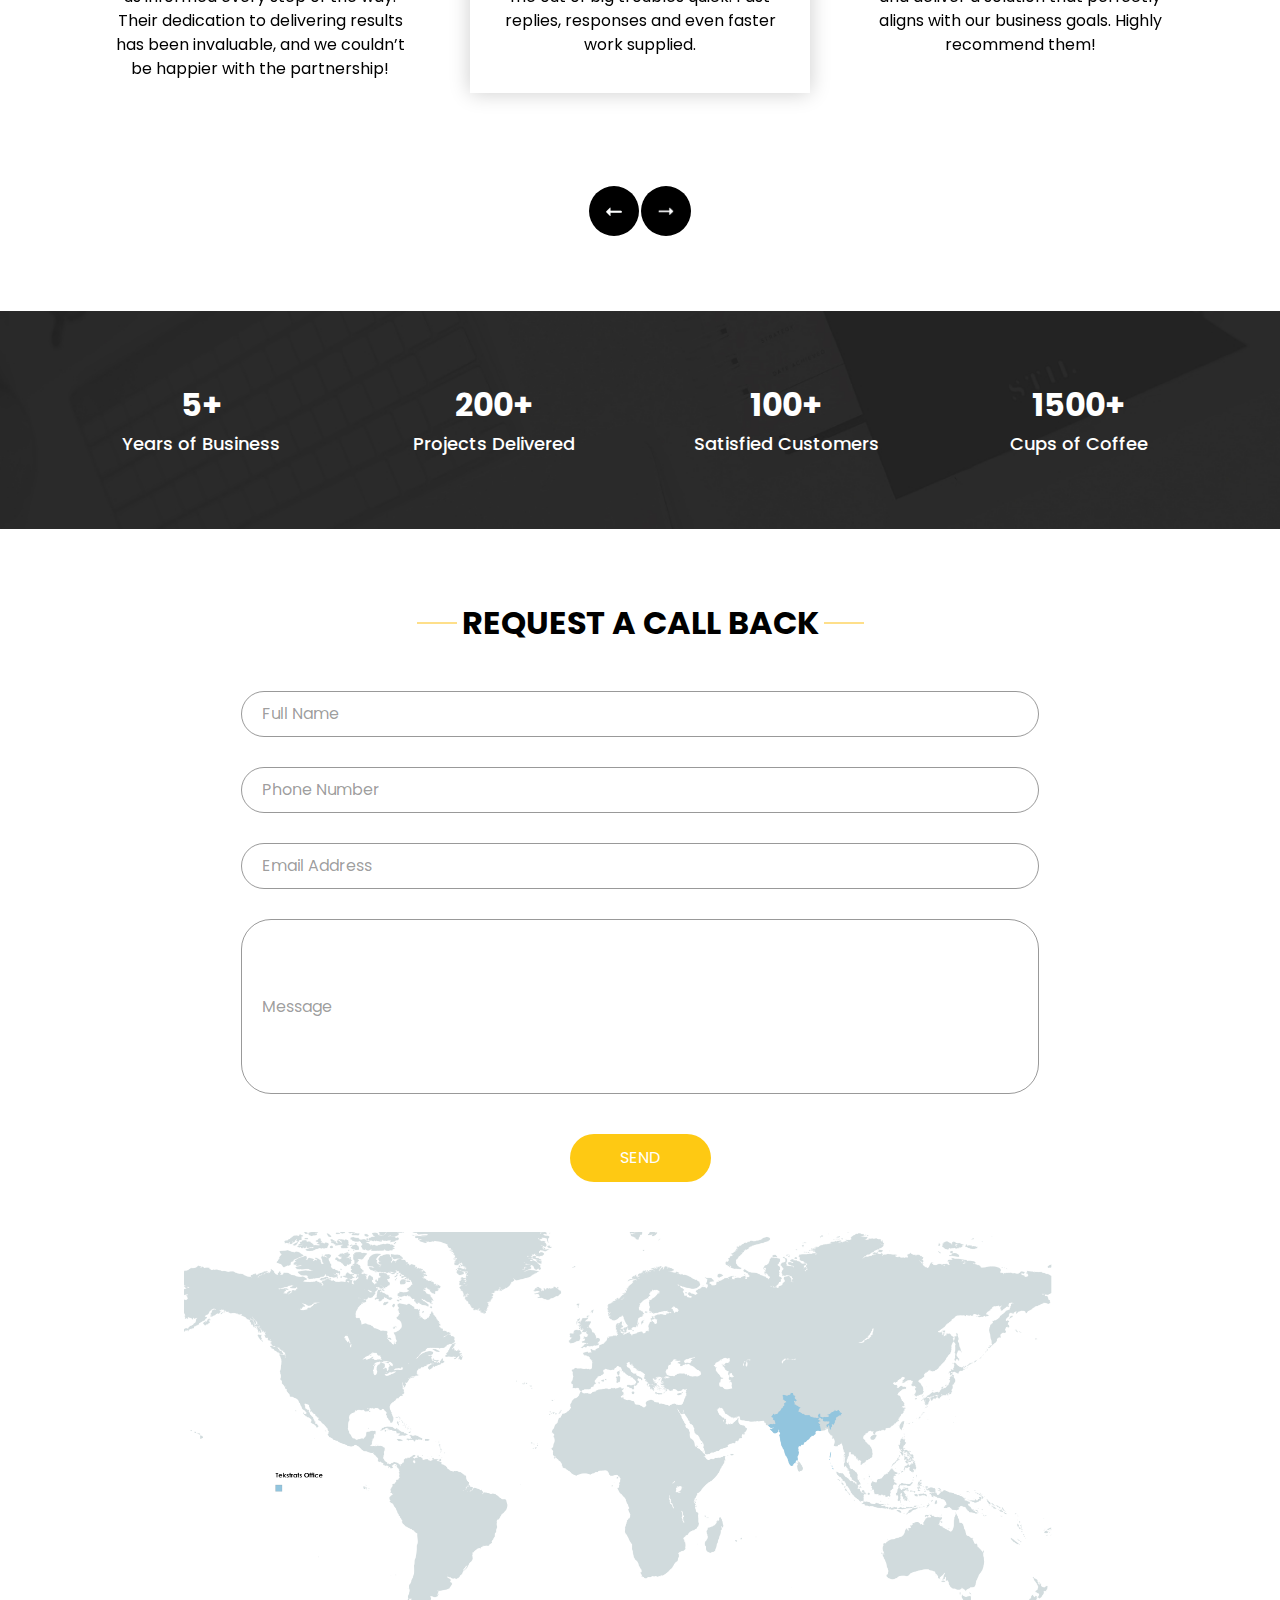
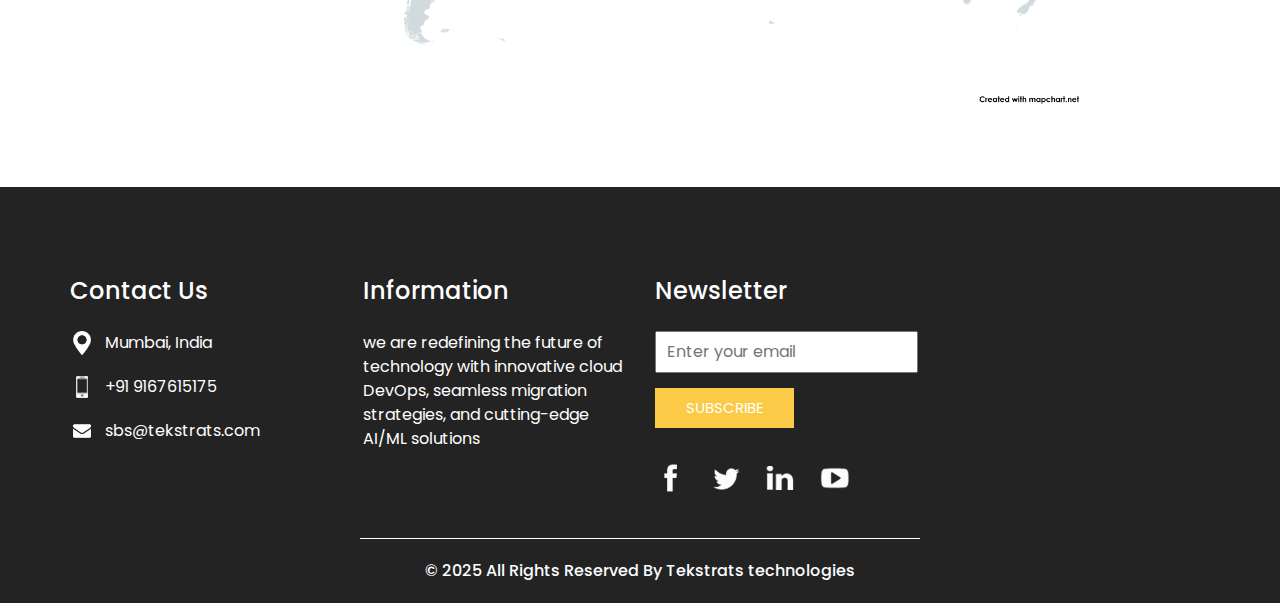
==== commit f9c8161d: "updating website 18" ====
--- a/index.html
+++ b/index.html
@@ -199,7 +199,7 @@
         <h2>
           What we do
         </h2>
-        <p class="formatted-paragraph">At TEKSTRATS, we are redefining the future of technology with innovative cloud DevOps, seamless migration strategies and cutting-edge AI/ML solutions. Our team of expert engineers is dedicated to empowering businesses by transforming complex challenges into scalable, efficient and intelligent systems. Whether you're looking to optimize your cloud infrastructure, streamline DevOps processes or unlock the potential of artificial intelligence, our tailored solutions are designed to drive growth, enhance productivity and ensure long-term success. With a commitment to innovation, reliability and customer satisfaction, we partner with organizations to build resilient, future-ready ecosystems that adapt and thrive in an ever-evolving digital landscape. Let us help you turn vision into reality.</p>
+        <p class="formatted-paragraph">At TEKSTRATS, we are redefining the future of technology with innovative Cloud strategies, DevOps Automation, Microsoft 365 Consulting & Implementation seamless migration strategies and cutting-edge AI/ML solutions. Our team of expert engineers is dedicated to empowering businesses by transforming complex challenges into scalable, efficient and intelligent systems. Whether you're looking to optimize your cloud infrastructure, streamline DevOps processes or unlock the potential of artificial intelligence, our tailored solutions are designed to drive growth, enhance productivity and ensure long-term success. With a commitment to innovation, reliability and customer satisfaction, we partner with organizations to build resilient, future-ready ecosystems that adapt and thrive in an ever-evolving digital landscape. Let us help you turn vision into reality.</p>
         <style>
           .formatted-paragraph {
             text-align: justify; /* Justify text (align left and right edges) */
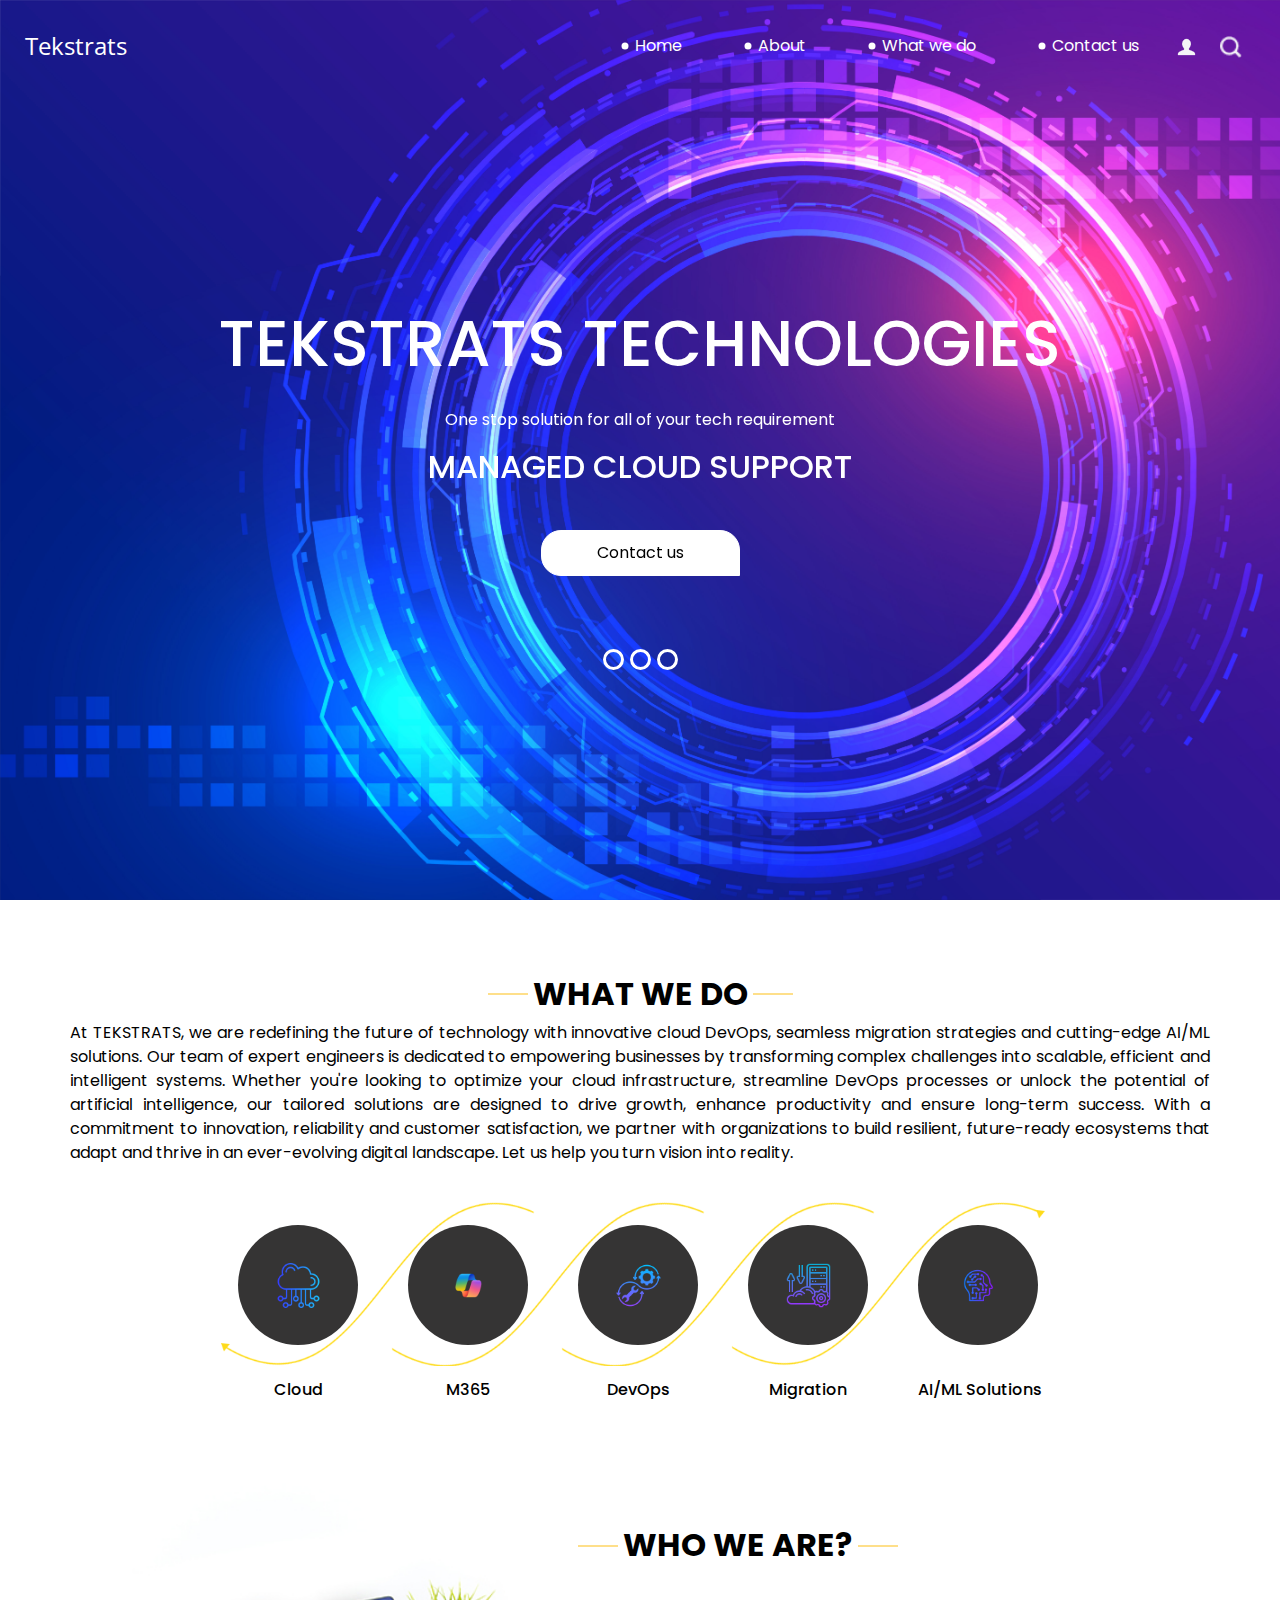
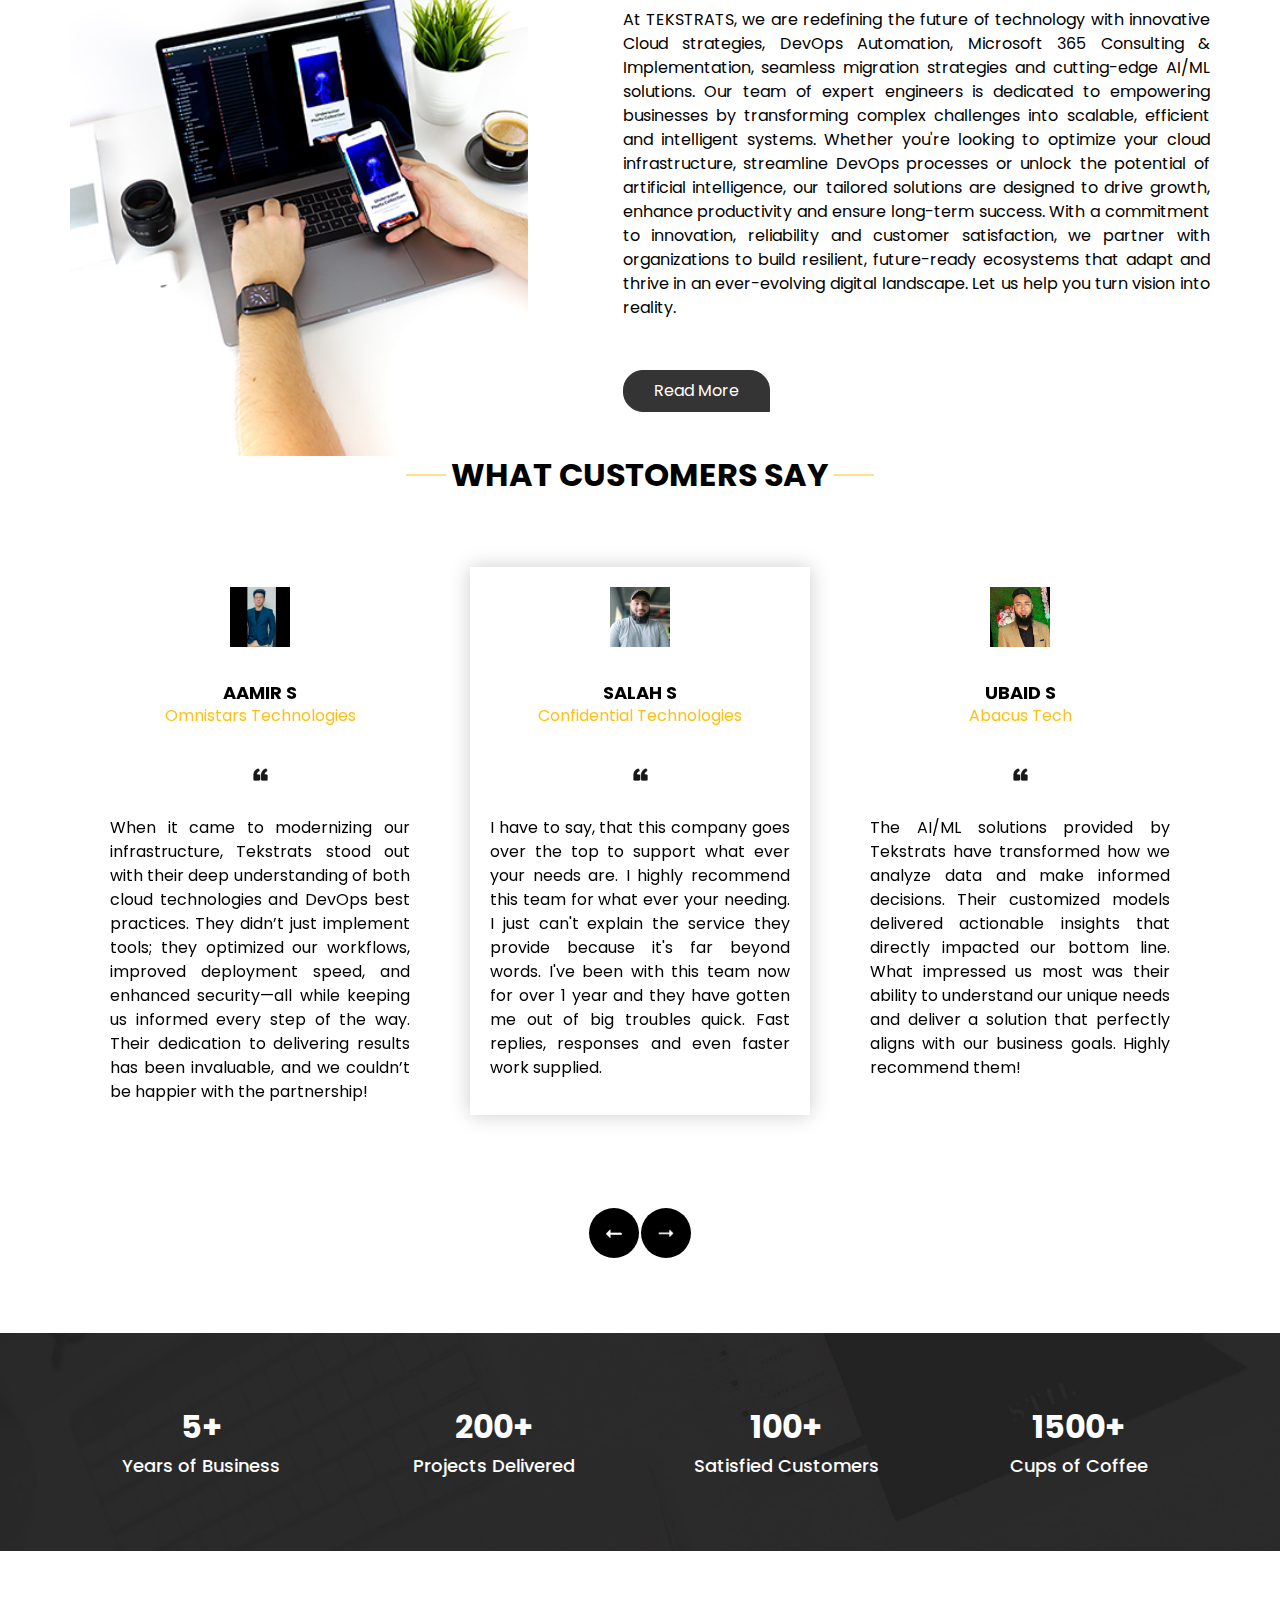
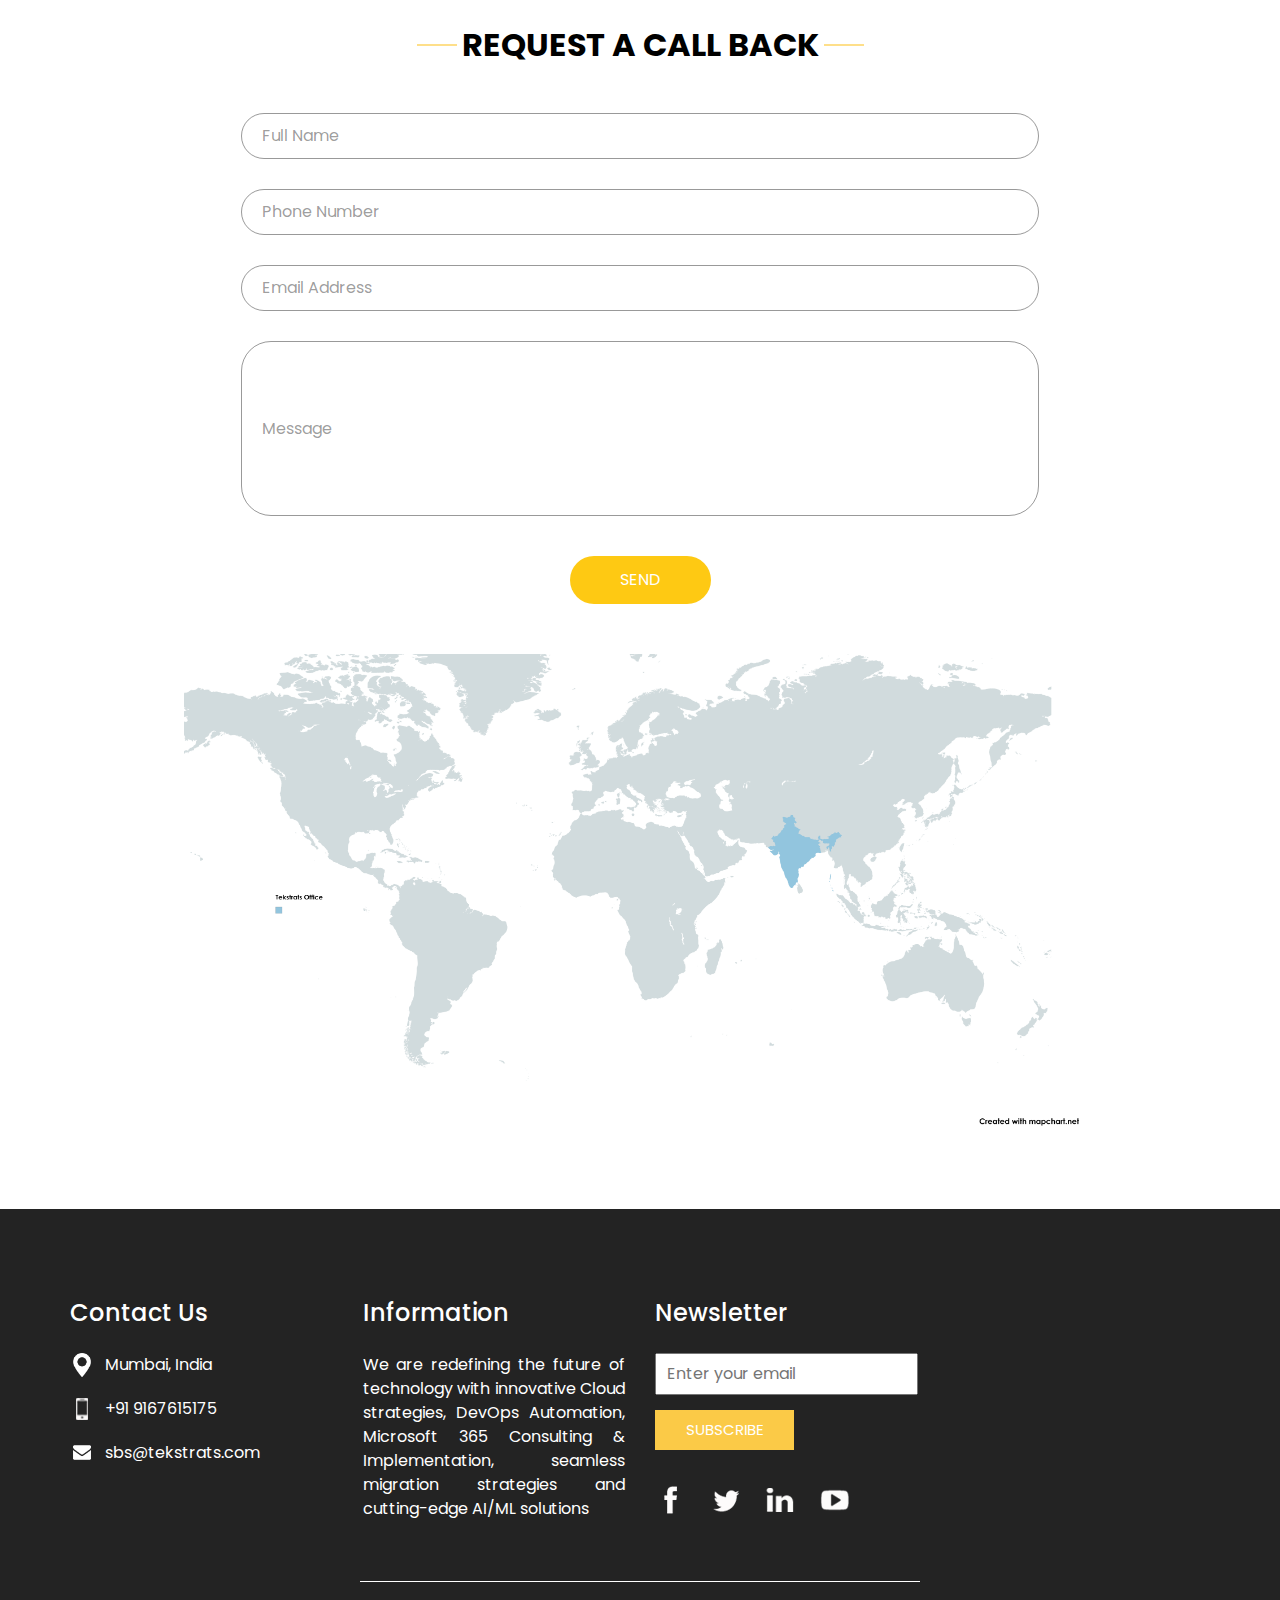
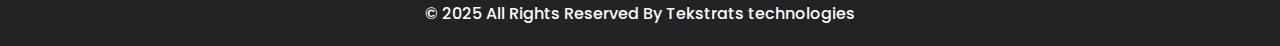
==== commit fab255c9: "updating website 20" ====
--- a/index.html
+++ b/index.html
@@ -199,14 +199,7 @@
         <h2>
           What we do
         </h2>
-        <p class="formatted-paragraph">At TEKSTRATS, we are redefining the future of technology with innovative Cloud strategies, DevOps Automation, Microsoft 365 Consulting & Implementation seamless migration strategies and cutting-edge AI/ML solutions. Our team of expert engineers is dedicated to empowering businesses by transforming complex challenges into scalable, efficient and intelligent systems. Whether you're looking to optimize your cloud infrastructure, streamline DevOps processes or unlock the potential of artificial intelligence, our tailored solutions are designed to drive growth, enhance productivity and ensure long-term success. With a commitment to innovation, reliability and customer satisfaction, we partner with organizations to build resilient, future-ready ecosystems that adapt and thrive in an ever-evolving digital landscape. Let us help you turn vision into reality.</p>
-        <style>
-          .formatted-paragraph {
-            text-align: justify; /* Justify text (align left and right edges) */
-            line-height: 1.5;    /* Adjust line height for readability */
-            margin-bottom: 15px; /* Add spacing between paragraphs */
-          }
-        </style>
+        <p class="formatted-paragraph">At TEKSTRATS, we are redefining the future of technology with innovative cloud DevOps, seamless migration strategies and cutting-edge AI/ML solutions. Our team of expert engineers is dedicated to empowering businesses by transforming complex challenges into scalable, efficient and intelligent systems. Whether you're looking to optimize your cloud infrastructure, streamline DevOps processes or unlock the potential of artificial intelligence, our tailored solutions are designed to drive growth, enhance productivity and ensure long-term success. With a commitment to innovation, reliability and customer satisfaction, we partner with organizations to build resilient, future-ready ecosystems that adapt and thrive in an ever-evolving digital landscape. Let us help you turn vision into reality.</p>
       </div>
       <div class="do_container">
         <div class="box arrow-start arrow_bg">
@@ -215,17 +208,7 @@
           </div>
           <div class="detail-box">
             <h6>
-              Cloud Managment
-            </h6>
-          </div>
-        </div>
-        <div class="box arrow-start arrow_bg">
-          <div class="img-box">
-            <img src="images/d-1.png" alt="">
-          </div>
-          <div class="detail-box">
-            <h6>
-              M365 Consulting & Implementation
+              Cloud
             </h6>
           </div>
         </div>
@@ -235,7 +218,7 @@
           </div>
           <div class="detail-box">
             <h6>
-              Development
+              M365
             </h6>
           </div>
         </div>
@@ -292,7 +275,7 @@
                 WHO WE ARE?
               </h2>
             </div>
-            <p>
+            <p class="formatted-paragraph">
               At TEKSTRATS, we are redefining the future of technology with innovative Cloud strategies, DevOps Automation, Microsoft 365 Consulting & Implementation, seamless migration strategies and cutting-edge AI/ML solutions. Our team of expert engineers is dedicated to empowering businesses by transforming complex challenges into scalable, efficient and intelligent systems. Whether you're looking to optimize your cloud infrastructure, streamline DevOps processes or unlock the potential of artificial intelligence, our tailored solutions are designed to drive growth, enhance productivity and ensure long-term success. With a commitment to innovation, reliability and customer satisfaction, we partner with organizations to build resilient, future-ready ecosystems that adapt and thrive in an ever-evolving digital landscape. Let us help you turn vision into reality.
             </p>
             <div>
@@ -307,41 +290,6 @@
   </section>
 
   <!-- end who section -->
-
-
-  <!-- work section -->
-  <!-- <section class="work_section layout_padding">
-    <div class="container">
-      <div class="heading_container">
-        <h2>
-          CREATIVE WORKS
-        </h2>
-        <p>
-          consectetur adipiscing elit, sed do eiusmod tempor incididunt ut labore et dolore magna aliqua. Ut enim ad
-          minim veniam, quis nostrud exercitation
-        </p>
-      </div>
-      <div class="work_container layout_padding2">
-        <div class="box b-1">
-          <img src="images/w-1.png" alt="">
-        </div>
-        <div class="box b-2">
-          <img src="images/w-2.png" alt="">
-
-        </div>
-        <div class="box b-3">
-          <img src="images/w-3.png" alt="">
-
-        </div>
-        <div class="box b-4">
-          <img src="images/w-4.png" alt="">
-
-        </div>
-      </div>
-    </div>
-  </section> -->
-
-  <!-- end work section -->
 
   <!-- client section -->
   <section class="client_section">
@@ -366,7 +314,7 @@
                   </span>
                 </h5>
                 <img src="images/quote.png" alt="">
-                <p>
+                <p class="formatted-paragraph">
                   I have to say, that this company goes over the top to support what ever your needs are. I highly recommend this team for what ever your needing. I just can't explain the service they provide because it's far beyond words. I've been with this team now for over 1 year and they have gotten me out of big troubles quick. Fast replies, responses and even faster work supplied.
                 </p>
               </div>
@@ -385,7 +333,7 @@
                   </span>
                 </h5>
                 <img src="images/quote.png" alt="">
-                <p>
+                <p class="formatted-paragraph">
                   The AI/ML solutions provided by Tekstrats have transformed how we analyze data and make informed decisions. Their customized models delivered actionable insights that directly impacted our bottom line. What impressed us most was their ability to understand our unique needs and deliver a solution that perfectly aligns with our business goals. Highly recommend them!
                 </p>
               </div>
@@ -404,7 +352,7 @@
                   </span>
                 </h5>
                 <img src="images/quote.png" alt="">
-                <p>
+                <p class="formatted-paragraph">
                   Working with Tekstrats was a game-changer for our business. Their cloud migration strategy not only reduced our operational costs but also significantly improved our system's performance and scalability. The team’s expertise in DevOps ensured a smooth transition, and their proactive approach kept us ahead of potential challenges. We’re thrilled with the results and excited to continue this partnership!"
                 </p>
               </div>
@@ -423,7 +371,7 @@
                   </span>
                 </h5>
                 <img src="images/quote.png" alt="">
-                <p>
+                <p class="formatted-paragraph">
                   When it came to modernizing our infrastructure, Tekstrats stood out with their deep understanding of both cloud technologies and DevOps best practices. They didn’t just implement tools; they optimized our workflows, improved deployment speed, and enhanced security—all while keeping us informed every step of the way. Their dedication to delivering results has been invaluable, and we couldn’t be happier with the partnership!
                 </p>
               </div>
@@ -577,8 +525,8 @@
             <h5>
               Information
             </h5>
-            <p>
-              we are redefining the future of technology with innovative cloud DevOps, seamless migration strategies, and cutting-edge AI/ML solutions
+            <p class="formatted-paragraph">
+              We are redefining the future of technology with innovative Cloud strategies, DevOps Automation, Microsoft 365 Consulting & Implementation, seamless migration strategies and cutting-edge AI/ML solutions
             </p>
           </div>
         </div>
@@ -598,13 +546,13 @@
               <a href="">
                 <img src="images/fb.png" alt="">
               </a>
-              <a href="">
+              <a href="https://x.com/tekstrats?t=x-di9B5dM5k5foC-hHFQzA&s=09">
                 <img src="images/twitter.png" alt="">
               </a>
               <a href="https://www.linkedin.com/company/tekstrats-technologies">
                 <img src="images/linkedin.png" alt="">
               </a>
-              <a href="">
+              <a href="https://www.youtube.com/@Tekstrats">
                 <img src="images/youtube.png" alt="">
               </a>
             </div>
--- a/css/style.css
+++ b/css/style.css
@@ -318,6 +318,7 @@
 .do_section .do_container .arrow-end::before {
   background-image: url(../images/arrow-end.png);
 }
+/* Made changes from here  */
 
 .who_section .row {
   -webkit-box-align: center;
@@ -325,45 +326,41 @@
           align-items: center;
 }
 
-/* Made chnges from here  */
 .who_section .img-box img {
   width: 100%;
-  height: auto;
-  border-radius: 8px;
 }
 
 .who_section .detail-box {
-  flex: 1;
-  max-width: 50%;
-  padding: 20px;
+  margin-left: 65px;
 }
 
 .who_section .detail-box p {
-  margin-top: 20px;
-  text-align: justify; /* Makes text block more structured */
-  line-height: 1.6;
+  margin-top: 35px;
 }
 
 .who_section .detail-box a {
   display: inline-block;
-  padding: 12px 30px;
+  padding: 8px 30px;
   background-color: #353434;
   border: 1px solid #353434;
   color: #ffffff;
-  border-radius: 20px;
-  margin-top: 20px;
-  text-decoration: none;
-  font-weight: bold;
-  transition: 0.3s ease-in-out;
+  border-radius: 20px 20px 0 20px;
+  margin-top: 35px;
 }
 
 .who_section .detail-box a:hover {
   background-color: transparent;
   color: #353434;
-  border-color: #353434;
 }
 
 /* to here */
+
+.formatted-paragraph {
+  text-align: justify; /* Justify text (align left and right edges) */
+  line-height: 1.5;    /* Adjust line height for readability */
+  margin-bottom: 15px; /* Add spacing between paragraphs */
+}
+
 .work_section .work_container {
   display: -webkit-box;
   display: -ms-flexbox;
